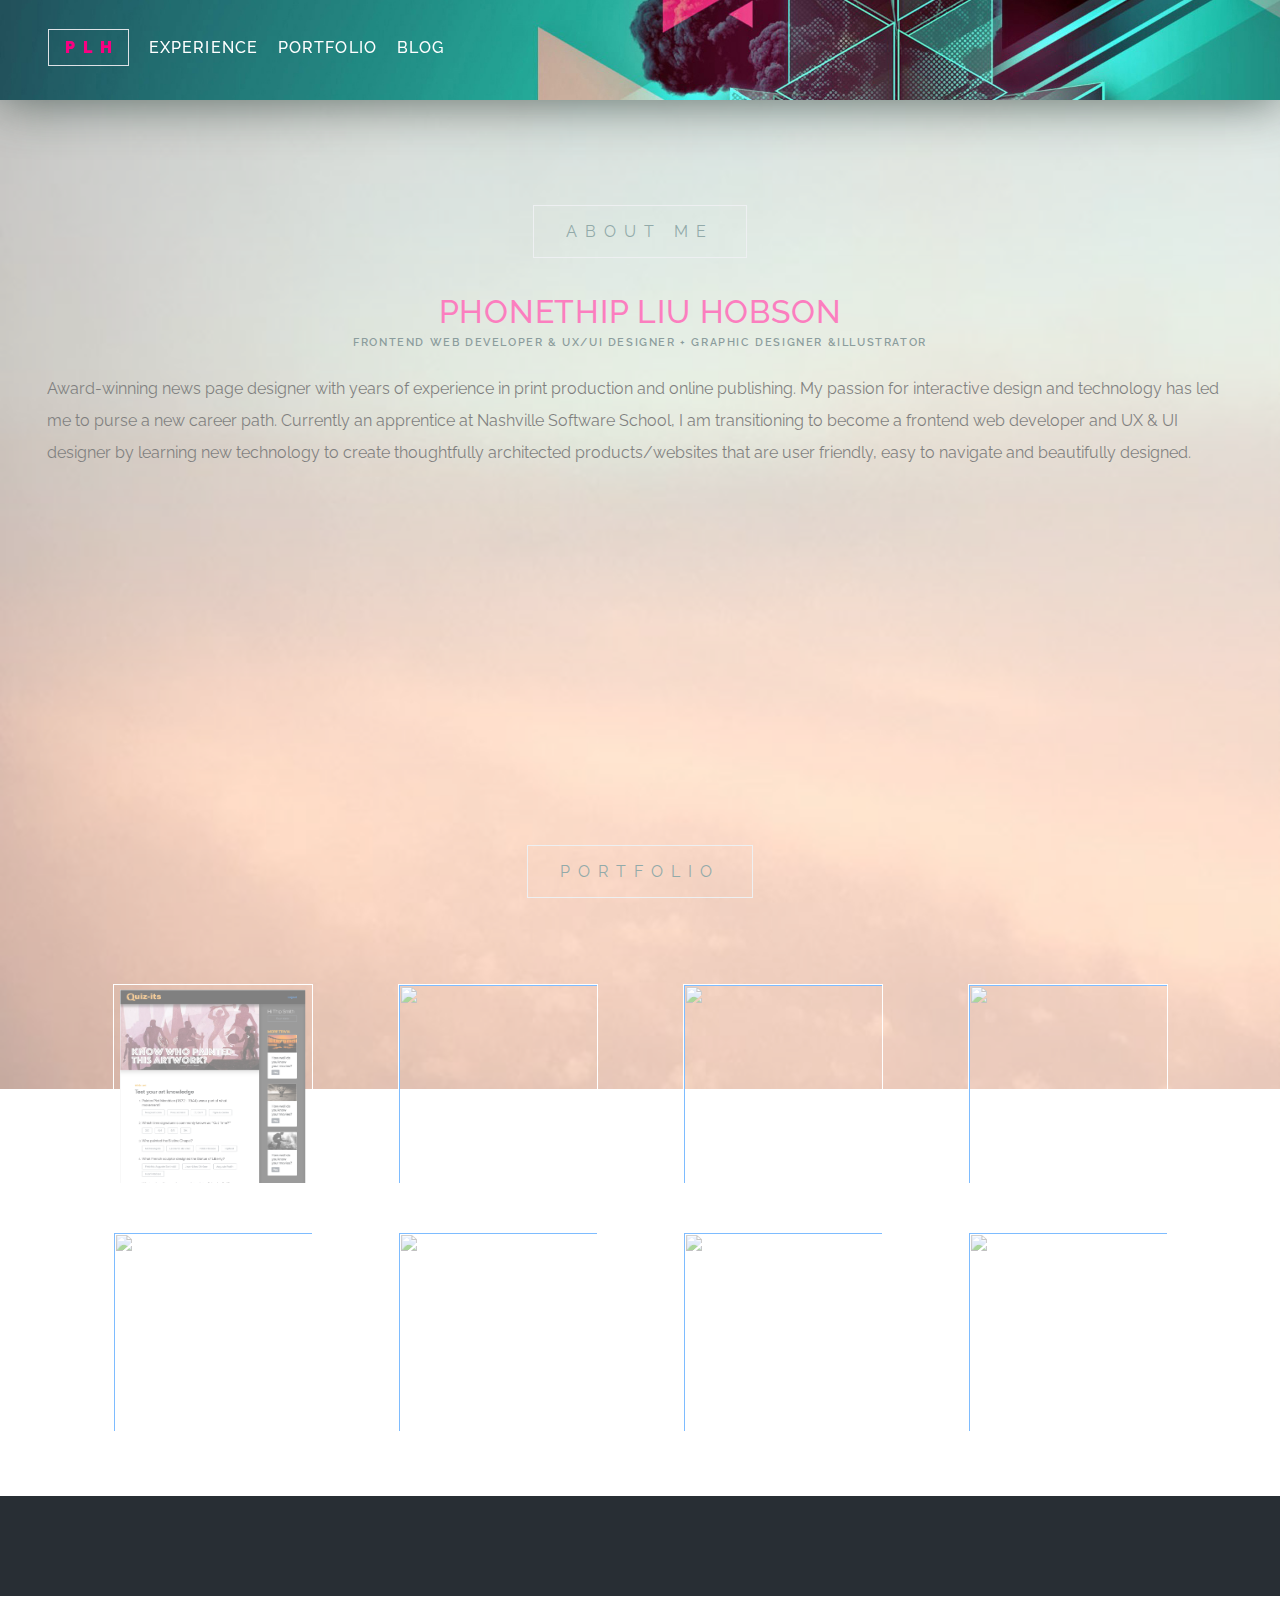
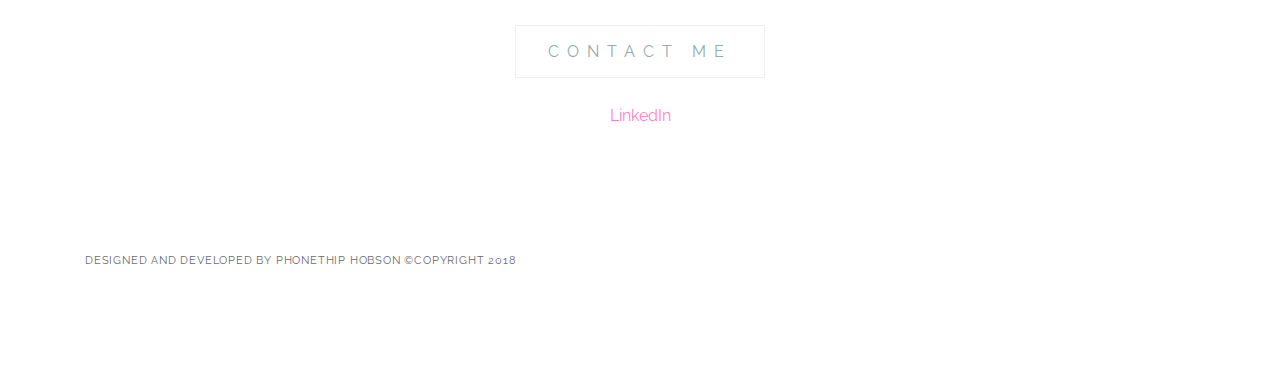
==== index.html @ 1353ea84 "updating site" ====
<!DOCTYPE html>
<html>
<head>
    <meta charset="utf-8" >
    <meta http-equiv="X-UA-Compatible" content="IE=edge">
    <title>Frontend web developer Phonethip Liu Hobson</title>
    <meta name="viewport" content="width=device-width, initial-scale=1">
    
    <link href="https://fonts.googleapis.com/css?family=Raleway:400,600,700" rel="stylesheet">

    <link rel="stylesheet" href="https://maxcdn.bootstrapcdn.com/bootstrap/4.0.0/css/bootstrap.min.css" integrity="sha384-Gn5384xqQ1aoWXA+058RXPxPg6fy4IWvTNh0E263XmFcJlSAwiGgFAW/dAiS6JXm" crossorigin="anonymous">

    <link rel="stylesheet" type="text/css" media="screen" href="./css/main.css"/>
    
</head>
<body>

    <header class="nav-wrapper">
        <nav class="nav-header align-left navbar-expand-sm">
            <a href="#home"> <span class="border" id="nav-header-logo" style="background-color:transparent; color: #f90081;"> PLH</span></a>
  
            <!-- <a href="#aboutMe" class="nav-header-item" >ABOUT ME</a> -->
              
            <a href="#resume" class="nav-header-item">EXPERIENCE</a> 
            <a href="#portfolio" class="nav-header-item">PORTFOLIO</a> 
            <a href="./html/blog.html" class="nav-header-item"> BLOG </a> 
            <!-- <a href="#contact" class="nav-header-item">CONTACT ME</a>  -->

        </nav>
    </header> 

    <div class="main-container-wrapper"> <!-- main section -->
        
        <main> 
            <!-- Parallax scrolling -->
            
              <div class="bgimg-2">
                <div class="caption col-sm">
                  
                  <span class="border" id="aboutMe" style="background-color:transparent;font-size:1rem; color: #275756;">ABOUT ME</span>

                  <h2>PHONETHIP LIU HOBSON </h2>
                  <h1 class="nav-description">Frontend web developer &amp; UX/UI designer + Graphic designer &amp;Illustrator</h1>
                  <p class="introText">Award-winning news page designer with years of experience in print production and online publishing. My passion for interactive design and technology has led me to purse a new career path. Currently an apprentice at Nashville Software School, I am transitioning to become a frontend web developer and  UX  &amp; UI designer by learning new technology to create thoughtfully architected products/websites that are user friendly, easy to navigate and beautifully designed. 
                  </p>
                </div>
              </div>
              
              <!-- <div class="triangle-back"> -->
                  <!-- <div class="row triangle-1"></div> -->
                  <!-- <div class="row triangle-2"></div> -->
                <!-- </div> -->
          
              <!-- <div class="work-experience" style="position:relative; background-color:#282E34;" >
                
                <span class="border"  id="resume" style="background-color:transparent;font-size:1rem; color: #fcfcfc; text-align:center;">EXPERIENCE</span> 
                  
                <article  class="workPlace">
                    <h4>USA Today Network Design Studio / <span class="subhead"> Nashville, TN - 2011-2017</span></h4>

                    <p class="experience"><strong>Team Leader</strong> — Managed a team of designer that worked on the presentation of The Tennessean, The Clarion-Ledger, The Hattiesburg American and The News Leader (Staunton, VA) newspapers. Collaborated with remote newspaper editors on deadlines and design production of the daily newspaper product, managed designer schedules, maintained administrative paperwork, annual reviews, new hire training and design of various projects, news pages and info graphics.</p>

                    <p class="experience"><strong>Design Editor III</strong> — Worked on the presentation of newspapers in Tennessee, Florida, Mississippi and Virginia. Collaborated with various remote newspaper editors on the visual presentation of various daily front page news designs, enterprise projects, info graphics, sports sections, features sections, and annual magazine projects.</p>
                </article>

                <article class="workPlace">
                    <h4>The Tennessean newspaper /
                        <span class="subhead"> Nashville, TN - 2000-2011</span> </h4>

                    <p class="experience"><strong>Designer III</strong> — Designed various sections of the daily paper and special publications for The Tennessean newspaper. In addition to print design, also contributed as a writer, online producer, multimedia editor, and web design for special online projects.</p>

                    <p class="experience"><strong>Art Director</strong> — Manage a visual staff and coordinated the presentation, design, and production of the weekly 100-plus pages youngreader publication All the Rage. Collaborated with the editorial staff, advertising sales team, and the online designer to meet production deadlines.</p>
                </article>

                <article class="workPlace">
                    <h4>Vanderbilt University /
                    <span class="subhead"> Nashville, TN - 1999-2000</span></h4>
    
                    <p class="experience"><strong>Production Manger of The Vanderbilt Register</strong> - Worked in the academic Media Relations department as a production manager for the weekly university tabloid. Managed the production of the paper, photography, photo editing, image toning, page design, copy editing, info graphics, editorial illustration creation for print and online, press checks with the off-site printer, and design of various promotional material for the university.</p>
                </article>
         </div>
               -->
              <div class="bgimg-3">
                <div class="caption">
                  <span class="border" id ="portfolio" style="background-color:transparent; font-size:1rem; color: #275756;">PORTFOLIO</span>
                
                  
              <div class="container project-grid">
                <div class="row">
                  <div class="col col-6 col-sm-3">
                    <a href="https://docs.google.com/presentation/d/e/2PACX-1vRCoIwVYpTfPRvpdJoJQl7gC3kooX2Sd9T4t4VcOEIufHDiB8qZhJwP-bjc6gIGT9Uupqc2TMdGRlUy/pub?start=true&loop=false&delayms=3000" target="_blank" class="project-link"><img src="./images/Quiz-its-desktop.png" class="project" ></a>
                  </div>

                  <div class="col col-6 col-sm-3">
                    <a href="" target="_blank"><img src="" class="project"></a>
                  </div>

                  <div class="col col-6 col-sm-3">
                    <a href="" target="_blank"><img src="" class="project"></a>
                  </div>
                  <div class="col col-6 col-sm-3">
                    <a href="" target="_blank"><img src="" class="project"></a>
                  </div>


                <div class="w-100 d-none d-md-block"></div>

                   <div class="col col-6 col-sm-3">
                    <a href="" target="_blank"><img src="" class="project"></a>
                  </div>

                  <div class="col col-6 col-sm-3">
                    <a href="" target="_blank"><img src="" class="project"></a>
                  </div>
                  <div class="col col-6 col-sm-3">
                    <a href="" target="_blank"><img src="" class="project"></a>
                  </div>


                  <div class="col col-6 col-sm-3">
                    <a href="" target="_blank"><img src="" class="project"></a>
                  </div>
              </div>
            </div>
            </div>

          </div>
    
              <div style="position:relative;">
                <div style="color:#ddd;background-color:#282E34;text-align:center;padding:50px 80px;text-align: justify;">
                  <!-- <p><a href="https://docs.google.com/presentation/d/e/2PACX-1vRCoIwVYpTfPRvpdJoJQl7gC3kooX2Sd9T4t4VcOEIufHDiB8qZhJwP-bjc6gIGT9Uupqc2TMdGRlUy/pub?start=true&loop=false&delayms=3000" target="_blank" class="project-link">View the complete design brief of Quiz-its webiste</a></p> -->
                </div>
              </div>
              
              <div class="bgimg-1">
                <div class="caption">
                  <span class="border" style="background-color:transparent; font-size:1rem; color: #275756;">CONTACT ME</span>
                  
                  <p class="contact" style="text-align: center;"><a href="https://www.linkedin.com/public-profile/settings?trk=d_flagship3_profile_self_view_public_profile" target="_blank">LinkedIn</a> </p>
                </div>
              </div>
        
        
        </main> 

    </div> <!-- close main section -->

    <footer>
      <div class="container footer-wrapper">
        <div class="row footer-row">
          <div class="col footer-col-1">
          Designed and Developed by Phonethip Hobson &copy;Copyright 2018
          </div>
        </div>
      </div>
      </footer>


    <script src="https://code.jquery.com/jquery-3.2.1.slim.min.js" integrity="sha384-KJ3o2DKtIkvYIK3UENzmM7KCkRr/rE9/Qpg6aAZGJwFDMVNA/GpGFF93hXpG5KkN" crossorigin="anonymous"></script>
    <script src="https://cdnjs.cloudflare.com/ajax/libs/popper.js/1.12.9/umd/popper.min.js" integrity="sha384-ApNbgh9B+Y1QKtv3Rn7W3mgPxhU9K/ScQsAP7hUibX39j7fakFPskvXusvfa0b4Q" crossorigin="anonymous"></script>
    <script src="https://maxcdn.bootstrapcdn.com/bootstrap/4.0.0/js/bootstrap.min.js" integrity="sha384-JZR6Spejh4U02d8jOt6vLEHfe/JQGiRRSQQxSfFWpi1MquVdAyjUar5+76PVCmYl" crossorigin="anonymous"></script>

    <script src="./js/main.js"></script>

</body>
</html>
---- css/main.css ----
/* font-family: 'Raleway', sans-serif;
font-family: 'Montserrat', sans-serif;
font-family: 'Playfair Display', serif; */

body, html {
    height: 100%;
    margin: 0;
    font-family: 'Raleway', sans-serif;
    line-height: 2rem;
    font-size: 1rem;
    color: rgb(107, 107, 107);
}

.main-container-wrapper {
    padding-top: 6rem;
}

/* Navigation bar style */
.nav-wrapper {
    background-image: url("../images/TRIANGLE_BACKGROUND.jpg");
    /* background-color: rgba(255, 255, 255, 1.0); */
    min-height: 100px;
    width: 100%;
    height: 100px;
    overflow: hidden;
    /* align-items: left; */
    padding-top: 2rem;
    padding-bottom: 1.6rem;
    position: fixed; 
    z-index: 100;
    /* margin-left: 6rem;
    margin-right: 6rem; */
    top: 0;
    box-shadow: 0px 0px 50px  rgba(53, 71, 65, 0.797);
    background-size: cover;
}
 
.nav-header {
    color: rgb(105, 138, 127);
    text-align: left;
    letter-spacing: .05rem;
    font-size: .8rem;
    padding: 0rem 3rem;
}
  
.nav-header-item {
    text-decoration: none;
    font-family: 'Raleway', sans-serif;
    color: white;
    font-size: 1rem;
    letter-spacing:.07rem;
    padding-right:1rem; 
    font-weight: 500;
}

.nav-header a:hover {
    color: #f90081;
    text-decoration: none;
}
.nav-header a:checked {
    color: #960c53;
    text-decoration: none;
    font-size: 1rem;
    letter-spacing:.07rem; 
    font-weight: 500;
}

a span#nav-header-logo {
    font-family: 'Raleway', sans-serif;
    font-weight: 900;
    padding: .5rem .5rem .5rem 1rem;
    font-size: 1rem;
    letter-spacing: .5rem;
    text-align: center;
    margin-bottom: 1rem;
    border-left: 25px solid transparent;
	border-right: 25px solid transparent;
    border-top: 25px solid white;
    margin-right: 1rem;
}

span#nav-header-logo a {
    color: #f90081;
}
span#nav-header-logo a:hover {
    color: white;
}


/* Text styling */
h1.nav-description {
    font-family: 'Raleway', sans-serif;
    font-size: .7rem;
    line-height: 8.rem;
    color: rgb(23, 61, 61);
    letter-spacing:.1rem;
    /* text-shadow: 0px 0px 10px  rgba(46, 63, 58, 0.9); */
    text-transform: uppercase;
    font-weight: 600;
    
}

h2 {
    font-family: 'Raleway', sans-serif;
    text-transform: uppercase;
    font-size: 2rem;
    color: #f90081;
    letter-spacing:.05rem;
    padding-top: 3rem;
    line-height: 2rem;
    margin-bottom: .5rem;

}

h4 {
    /* font-family: 'Raleway', sans-serif; */
    letter-spacing: 5px;
    text-transform: uppercase;
    font: 20px "Lato", sans-serif;
    color: #f90081;
    text-align: left;
    font-size: .9rem;
}

.subhead {
    font-weight: 400;
    color: rgb(120, 120, 121);
    letter-spacing: .03rem;
}

.introText {
    font-size: 1rem;
    font-family: 'Raleway', sans-serif;
    line-height: 2rem;
    padding: 1rem 2rem;
    text-align: left;
    color: #000000;
}

.mainText {
    font-size: 1rem;
    font-family: 'Raleway', sans-serif;
    line-height: 2rem;
    padding: 2rem 4rem;
    text-align: center;
    color: white;
}

/* Parallax styling */

.bgimg-1, .bgimg-2, .bgimg-3 {
    position: relative;
    opacity: 0.5;
    background-attachment: fixed;
    background-position: center;
    background-repeat: no-repeat;
    background-size: cover;
    z-index: 2;
}

.bgimg-1 {
background-image: url("../images/TRIANGLE_BACKGROUND.jpg");
width: 100%;
min-height: 200px;
background-size: cover;
}

.bgimg-2 {
background-image: url("../images/clouds.jpg");
min-height: 600px;
width: 100%;
}

.bgimg-3 {
background-image: url("../images/clouds.jpg");
min-height: 800px;
width: 100%;
}

.caption {
position: absolute;
left: 0;
top: 20%;
width: 100%;
text-align: center;
color: #000;
}

span.border {
    font-family: 'Raleway', sans-serif;
    padding: 1rem 2rem;
    color: #ffffff;
    font-size: .6rem;
    letter-spacing: .5rem;
    text-align: center;
    margin-bottom: 1rem;
    margin-top: 1rem;
}

span.border#resume {
    align-items: center;
}

/* experience div styling */

article.workPlace  {
    padding: 0rem 10rem;
    margin-top: 3rem;
    margin-bottom: 1rem;
}

div.work-experience{
    padding-top: 6rem;
    padding-bottom: 6rem;
    text-align: center;
}

p.experience{
    font-size: .8rem;
    font-family: 'Raleway', sans-serif;
    line-height: 1.8rem;
    letter-spacing: .05rem;
    text-align: left;
    color: #ffffff;
}

/* Triangle shape */


.triangle-1 {
	width: 0;
	height: 0;
	border-left: 0px solid transparent;
	border-right: 300px solid transparent;
    border-top: 150px solid rgba(42, 118, 119, 0.25);
    background-color: transparent;
    z-index: 1;
}

.triangle-2 {
	/* width: 100%; */
	/* height: 50; */ 
	border-left: 0px solid transparent;
	border-right: 1020px solid transparent;
    border-bottom: 800px solid rgba(248, 190, 190, 0.25);
    background-color: transparent;
    z-index: 1;
}

/* Projects grid area */
.container {
    display: flex;
    margin-left: auto;
    margin-right: auto;
    margin-top: 4rem;

}

.project {
    /* display:flex; */
    width: 200px; 
    height: 200px; 
    /* object-fit: cover; */
    align-items: flex-start;
    margin-bottom: 2rem;
    margin-top: 1rem;
    border: 1px solid rgb(255, 255, 255);
   
}

.row {
    padding-top: 1rem;
    padding-bottom: 6rem;
}



/* Contact area styling */

p.contact {   
    margin-top: 2rem;
}

p.contact a{   
    color: #f90081;
}

/* Footer area */
.footer-wrapper{
    margin-top: 2rem;
    margin-bottom: 2rem;
}
.footer-col-1{
    font-size: .7rem;
    text-transform: uppercase;
    letter-spacing: .05rem;
    text-align: center; 
}


/* BLOG area */

main.blog{
    margin-top: 6rem;
    margin-bottom: 6rem;
    padding: 0rem 10rem;
}

/* PORTFOLIO AREA  */
a.project-link {
    color: #f90081;

}

/* Turn off parallax scrolling for tablets and phones */
@media only screen and (max-device-width: 1024px) {
    .bgimg-1, .bgimg-2, .bgimg-3 {
        background-attachment: scroll;
    }
}
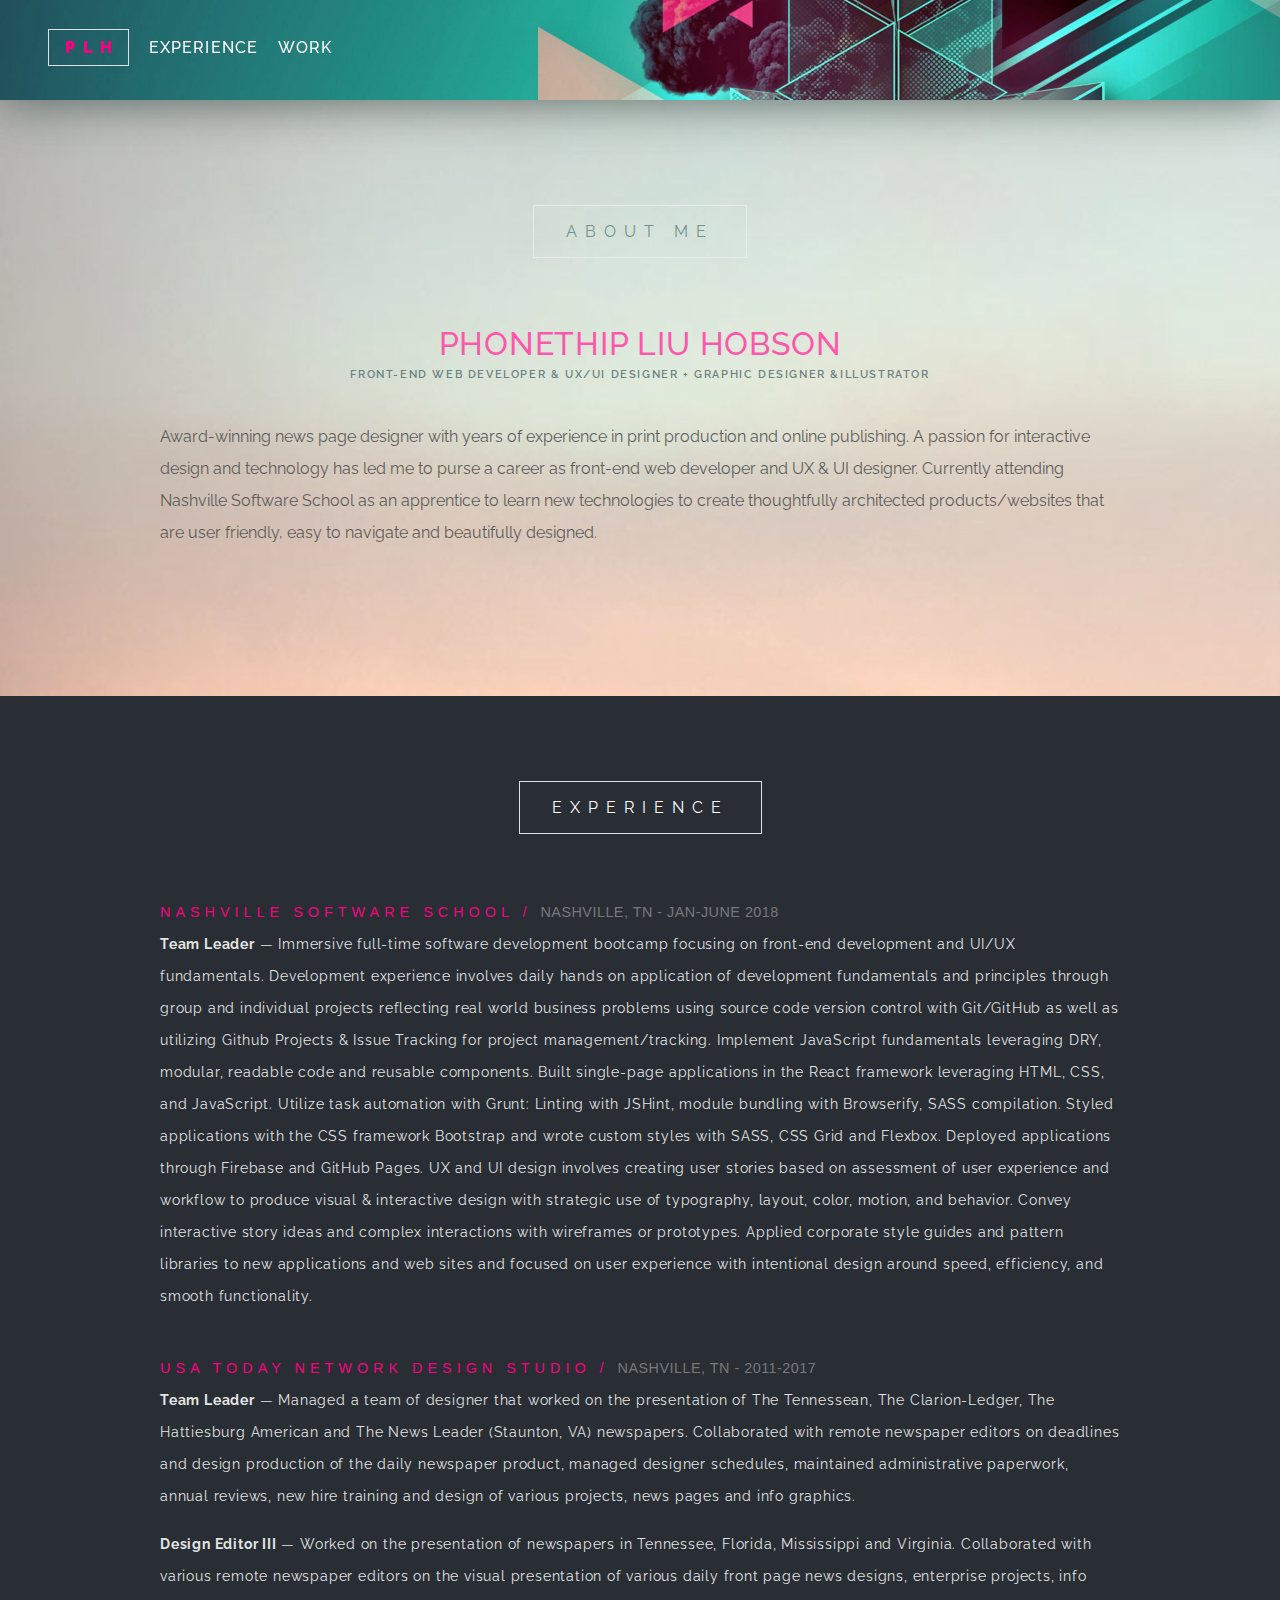
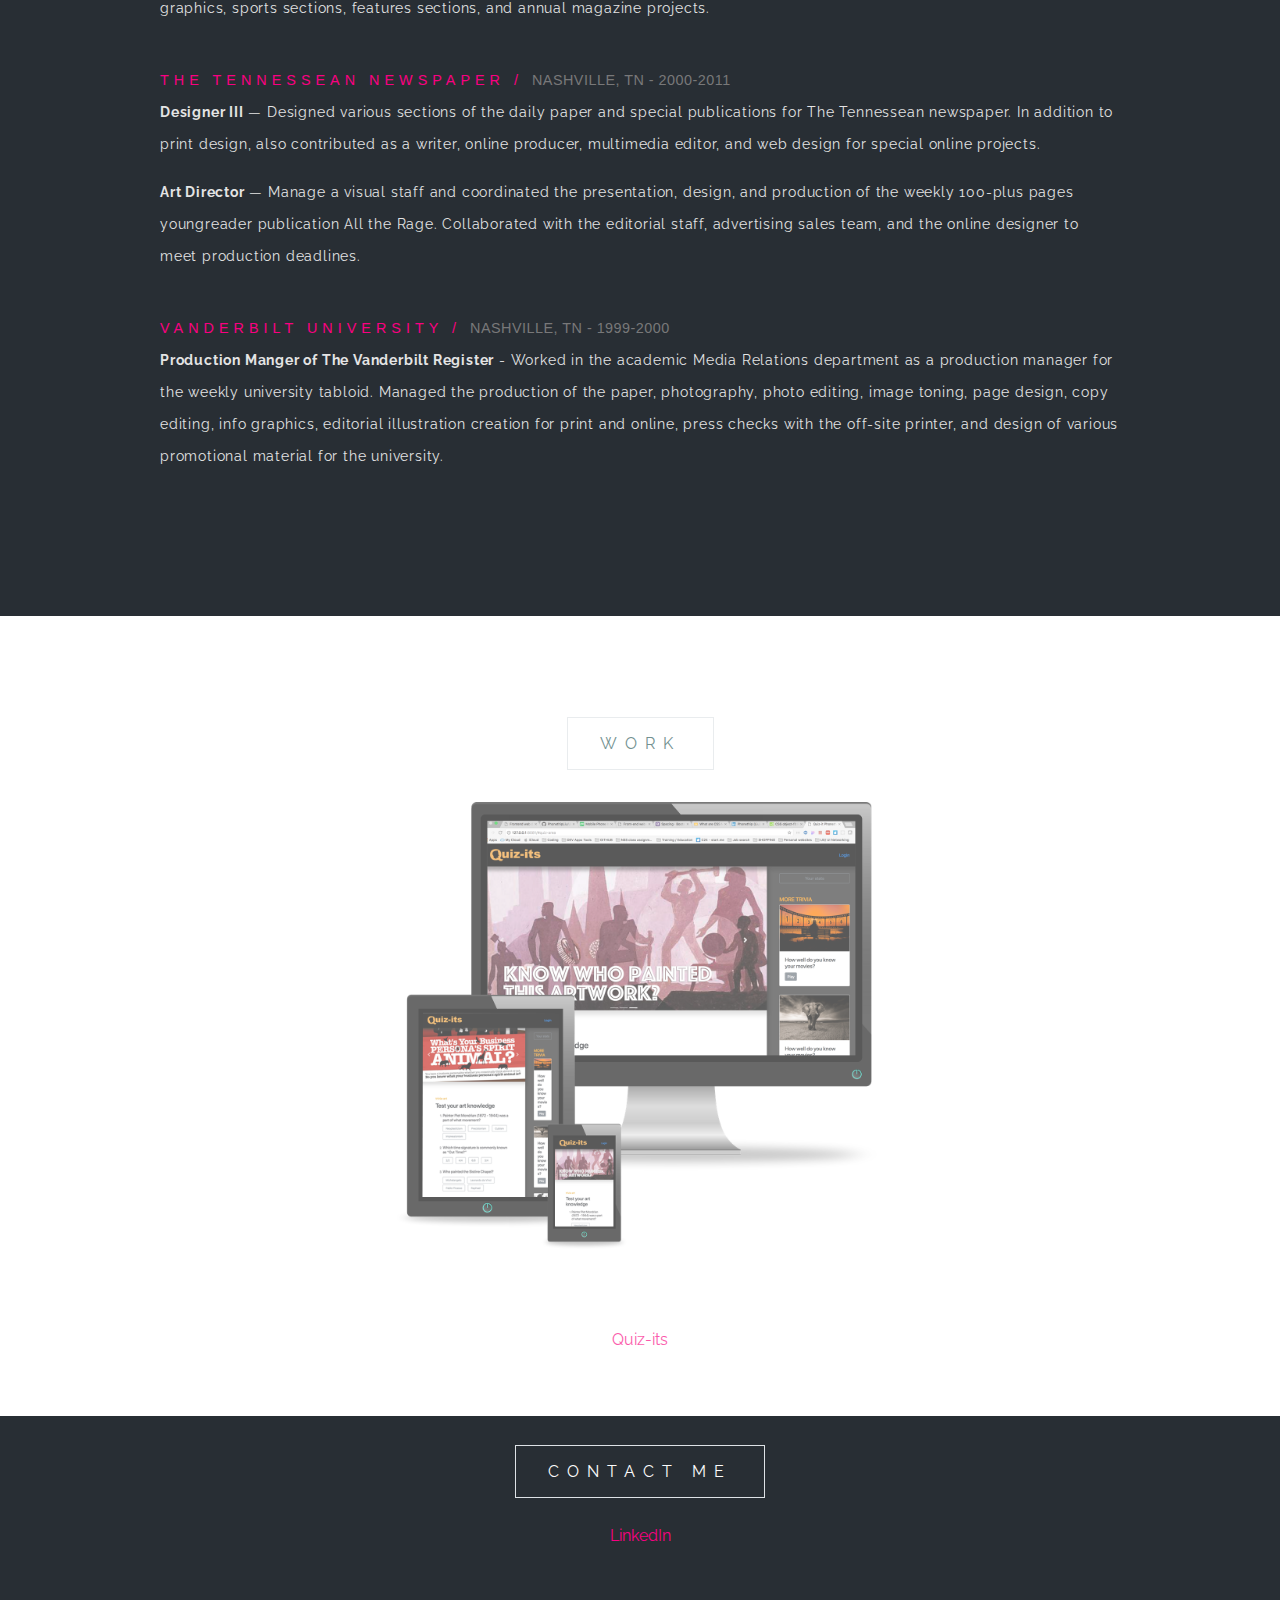
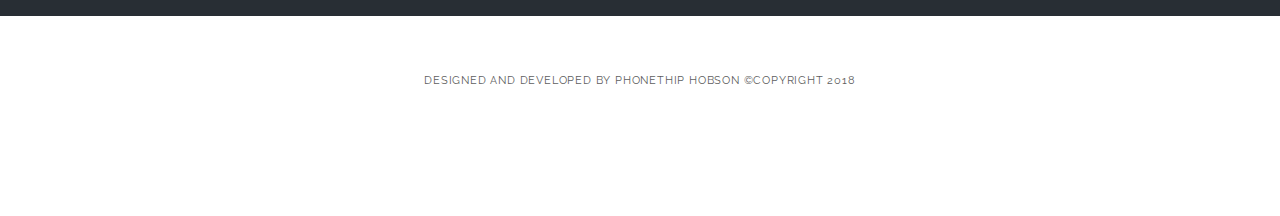
==== commit bc90477c: "added new Quizits image" ====
--- a/index.html
+++ b/index.html
@@ -3,7 +3,7 @@
 <head>
     <meta charset="utf-8" >
     <meta http-equiv="X-UA-Compatible" content="IE=edge">
-    <title>Frontend web developer Phonethip Liu Hobson</title>
+    <title>Front-end web developer Phonethip Liu Hobson</title>
     <meta name="viewport" content="width=device-width, initial-scale=1">
     
     <link href="https://fonts.googleapis.com/css?family=Raleway:400,600,700" rel="stylesheet">
@@ -16,14 +16,14 @@
 <body>
 
     <header class="nav-wrapper">
-        <nav class="nav-header align-left navbar-expand-sm">
+        <nav class="nav-header align-left">
             <a href="#home"> <span class="border" id="nav-header-logo" style="background-color:transparent; color: #f90081;"> PLH</span></a>
   
             <!-- <a href="#aboutMe" class="nav-header-item" >ABOUT ME</a> -->
               
             <a href="#resume" class="nav-header-item">EXPERIENCE</a> 
-            <a href="#portfolio" class="nav-header-item">PORTFOLIO</a> 
-            <a href="./html/blog.html" class="nav-header-item"> BLOG </a> 
+            <a href="#work" class="nav-header-item">WORK</a> 
+            <!-- <a href="./html/blog.html" class="nav-header-item"> BLOG </a>  -->
             <!-- <a href="#contact" class="nav-header-item">CONTACT ME</a>  -->
 
         </nav>
@@ -32,112 +32,116 @@
     <div class="main-container-wrapper"> <!-- main section -->
         
         <main> 
-            <!-- Parallax scrolling -->
+          <!-- Parallax scrolling -->
+          <div class="bgimg-2">
+            <div class="caption">
+              
+              <span class="border" id="aboutMe" style="background-color:transparent;font-size:1rem; color: #275756;">ABOUT ME</span>
+
+              <section>
+                <h2>PHONETHIP LIU HOBSON </h2>
+                <h1 class="nav-description">Front-end web developer &amp; UX/UI designer + Graphic designer &amp;Illustrator</h1>
+                
+                <p class="introText"> Award-winning news page designer with years of experience in print production and online publishing. A passion for interactive design and technology has led me to purse a career  as front-end web developer and  UX  &amp; UI designer. Currently attending Nashville Software School as an apprentice to learn new technologies to create thoughtfully architected products/websites that are user friendly, easy to navigate and beautifully designed. 
+                </p>
+              </section>
+            </div>
+          </div>
             
-              <div class="bgimg-2">
-                <div class="caption col-sm">
-                  
-                  <span class="border" id="aboutMe" style="background-color:transparent;font-size:1rem; color: #275756;">ABOUT ME</span>
+            
+            <!-- <div class="triangle-1">  
+            </div>
+            <div class="triangle-2"></div> -->
 
-                  <h2>PHONETHIP LIU HOBSON </h2>
-                  <h1 class="nav-description">Frontend web developer &amp; UX/UI designer + Graphic designer &amp;Illustrator</h1>
-                  <p class="introText">Award-winning news page designer with years of experience in print production and online publishing. My passion for interactive design and technology has led me to purse a new career path. Currently an apprentice at Nashville Software School, I am transitioning to become a frontend web developer and  UX  &amp; UI designer by learning new technology to create thoughtfully architected products/websites that are user friendly, easy to navigate and beautifully designed. 
+            <div class="work-experience" style="position:relative; background-color:#282E34;" >
+                
+              <span class="border"  id="resume" style="background-color:transparent; font-size:1rem; color: #fcfcfc; text-align:center;">EXPERIENCE</span> 
+
+              <section>
+
+                <article class="workPlace">
+                  <h4>Nashville Software School / <span class="subhead"> Nashville, TN - Jan-June 2018</span></h4>
+
+                  <p class="experience"><strong>Team Leader</strong> — Immersive full-time software development bootcamp focusing on front-end development and UI/UX fundamentals. Development experience involves daily hands on application of development fundamentals and principles through group and individual projects reflecting real world business problems using source code version control with Git/GitHub as well as utilizing Github Projects & Issue Tracking for project management/tracking. Implement JavaScript fundamentals leveraging DRY, modular, readable code and reusable components. Built single-page applications in the React framework leveraging HTML, CSS, and JavaScript. Utilize task automation with Grunt: Linting with JSHint, module bundling with Browserify, SASS compilation. Styled applications with the CSS framework Bootstrap and wrote custom styles with SASS, CSS Grid and Flexbox. Deployed applications through Firebase and GitHub Pages. UX and UI design involves creating user stories based on assessment of user experience and workflow to produce visual & interactive design with strategic use of typography, layout, color, motion, and behavior. Convey interactive story ideas and complex interactions with wireframes or prototypes. Applied corporate style guides and pattern libraries to new applications and web sites and focused on user experience with intentional design around speed, efficiency, and smooth functionality.
                   </p>
-                </div>
-              </div>
-              
-              <!-- <div class="triangle-back"> -->
-                  <!-- <div class="row triangle-1"></div> -->
-                  <!-- <div class="row triangle-2"></div> -->
-                <!-- </div> -->
-          
-              <!-- <div class="work-experience" style="position:relative; background-color:#282E34;" >
-                
-                <span class="border"  id="resume" style="background-color:transparent;font-size:1rem; color: #fcfcfc; text-align:center;">EXPERIENCE</span> 
-                  
+
+                </article>
+
                 <article  class="workPlace">
-                    <h4>USA Today Network Design Studio / <span class="subhead"> Nashville, TN - 2011-2017</span></h4>
+                  <h4>USA Today Network Design Studio / <span class="subhead"> Nashville, TN - 2011-2017</span></h4>
 
-                    <p class="experience"><strong>Team Leader</strong> — Managed a team of designer that worked on the presentation of The Tennessean, The Clarion-Ledger, The Hattiesburg American and The News Leader (Staunton, VA) newspapers. Collaborated with remote newspaper editors on deadlines and design production of the daily newspaper product, managed designer schedules, maintained administrative paperwork, annual reviews, new hire training and design of various projects, news pages and info graphics.</p>
+                  <p class="experience"><strong>Team Leader</strong> — Managed a team of designer that worked on the presentation of The Tennessean, The Clarion-Ledger, The Hattiesburg American and The News Leader (Staunton, VA) newspapers. Collaborated with remote newspaper editors on deadlines and design production of the daily newspaper product, managed designer schedules, maintained administrative paperwork, annual reviews, new hire training and design of various projects, news pages and info graphics.</p>
 
-                    <p class="experience"><strong>Design Editor III</strong> — Worked on the presentation of newspapers in Tennessee, Florida, Mississippi and Virginia. Collaborated with various remote newspaper editors on the visual presentation of various daily front page news designs, enterprise projects, info graphics, sports sections, features sections, and annual magazine projects.</p>
+                  <p class="experience"><strong>Design Editor III</strong> — Worked on the presentation of newspapers in Tennessee, Florida, Mississippi and Virginia. Collaborated with various remote newspaper editors on the visual presentation of various daily front page news designs, enterprise projects, info graphics, sports sections, features sections, and annual magazine projects.</p>
                 </article>
 
                 <article class="workPlace">
-                    <h4>The Tennessean newspaper /
-                        <span class="subhead"> Nashville, TN - 2000-2011</span> </h4>
+                  <h4>The Tennessean newspaper /
+                      <span class="subhead"> Nashville, TN - 2000-2011</span> </h4>
 
-                    <p class="experience"><strong>Designer III</strong> — Designed various sections of the daily paper and special publications for The Tennessean newspaper. In addition to print design, also contributed as a writer, online producer, multimedia editor, and web design for special online projects.</p>
+                  <p class="experience"><strong>Designer III</strong> — Designed various sections of the daily paper and special publications for The Tennessean newspaper. In addition to print design, also contributed as a writer, online producer, multimedia editor, and web design for special online projects.</p>
 
-                    <p class="experience"><strong>Art Director</strong> — Manage a visual staff and coordinated the presentation, design, and production of the weekly 100-plus pages youngreader publication All the Rage. Collaborated with the editorial staff, advertising sales team, and the online designer to meet production deadlines.</p>
+                  <p class="experience"><strong>Art Director</strong> — Manage a visual staff and coordinated the presentation, design, and production of the weekly 100-plus pages youngreader publication All the Rage. Collaborated with the editorial staff, advertising sales team, and the online designer to meet production deadlines.</p>
                 </article>
 
                 <article class="workPlace">
-                    <h4>Vanderbilt University /
-                    <span class="subhead"> Nashville, TN - 1999-2000</span></h4>
-    
-                    <p class="experience"><strong>Production Manger of The Vanderbilt Register</strong> - Worked in the academic Media Relations department as a production manager for the weekly university tabloid. Managed the production of the paper, photography, photo editing, image toning, page design, copy editing, info graphics, editorial illustration creation for print and online, press checks with the off-site printer, and design of various promotional material for the university.</p>
+                  <h4>Vanderbilt University /
+                  <span class="subhead"> Nashville, TN - 1999-2000</span></h4>
+  
+                  <p class="experience"><strong>Production Manger of The Vanderbilt Register</strong> - Worked in the academic Media Relations department as a production manager for the weekly university tabloid. Managed the production of the paper, photography, photo editing, image toning, page design, copy editing, info graphics, editorial illustration creation for print and online, press checks with the off-site printer, and design of various promotional material for the university.</p>
                 </article>
+
+            </section>
          </div>
-               -->
-              <div class="bgimg-3">
-                <div class="caption">
-                  <span class="border" id ="portfolio" style="background-color:transparent; font-size:1rem; color: #275756;">PORTFOLIO</span>
-                
+              
+            <div class="bgimg-3">
+              <div class="caption work">
+
+                <section>
+                  <span class="border" id ="work" style="background-color:transparent; font-size:1rem; color: #275756;">WORK</span>
                   
-              <div class="container project-grid">
-                <div class="row">
-                  <div class="col col-6 col-sm-3">
-                    <a href="https://docs.google.com/presentation/d/e/2PACX-1vRCoIwVYpTfPRvpdJoJQl7gC3kooX2Sd9T4t4VcOEIufHDiB8qZhJwP-bjc6gIGT9Uupqc2TMdGRlUy/pub?start=true&loop=false&delayms=3000" target="_blank" class="project-link"><img src="./images/Quiz-its-desktop.png" class="project" ></a>
+                  <div class="projects Quizit">
+                      <a href="http://127.0.0.1:8084/#quiz-area" target="_blank"><img src="./images/Quizit-devices.png" style="width: 500px; height: 500px; object-fit: contain;" id="Quizit" class ="work-project-Quizit"></a>
+                      <!-- <img src="./images/Quiz-its-mobile.png" style="width: 400px; object-fit:contain; margin-top:2rem;"> -->
+
+                      <p class="contact" style="text-align: center;"><a href="https://docs.google.com/presentation/d/e/2PACX-1vRCoIwVYpTfPRvpdJoJQl7gC3kooX2Sd9T4t4VcOEIufHDiB8qZhJwP-bjc6gIGT9Uupqc2TMdGRlUy/pub?start=true&loop=false&delayms=3000" target="_blank">Quiz-its </a></p>
                   </div>
+                </section>
 
-                  <div class="col col-6 col-sm-3">
-                    <a href="" target="_blank"><img src="" class="project"></a>
-                  </div>
-
-                  <div class="col col-6 col-sm-3">
-                    <a href="" target="_blank"><img src="" class="project"></a>
-                  </div>
-                  <div class="col col-6 col-sm-3">
-                    <a href="" target="_blank"><img src="" class="project"></a>
-                  </div>
+              </div>
+           </div>
+              
+              <div style="position:relative; color:#ddd;background-color:#282E34;text-align:center;padding-top: 2rem; text-align: justify; height: 200px;">
+                <div style="margin-top: 3rem;">
+                  <!-- <p><a href="https://docs.google.com/presentation/d/e/2PACX-1vRCoIwVYpTfPRvpdJoJQl7gC3kooX2Sd9T4t4VcOEIufHDiB8qZhJwP-bjc6gIGT9Uupqc2TMdGRlUy/pub?start=true&loop=false&delayms=3000" target="_blank">View the complete design brief of Quiz-its webiste</a></p> -->
+                  <div class="caption">
+                      <span class="border" style="background-color:transparent; font-size:1rem; color: #fcfcfc; ">CONTACT ME</span>
+                      
+                      <p class="contact" style="text-align: center;"><a href="https://www.linkedin.com/public-profile/settings?trk=d_flagship3_profile_self_view_public_profile" target="_blank">LinkedIn</a> </p>
+                    </div>
 
 
-                <div class="w-100 d-none d-md-block"></div>
 
-                   <div class="col col-6 col-sm-3">
-                    <a href="" target="_blank"><img src="" class="project"></a>
-                  </div>
-
-                  <div class="col col-6 col-sm-3">
-                    <a href="" target="_blank"><img src="" class="project"></a>
-                  </div>
-                  <div class="col col-6 col-sm-3">
-                    <a href="" target="_blank"><img src="" class="project"></a>
-                  </div>
-
-
-                  <div class="col col-6 col-sm-3">
-                    <a href="" target="_blank"><img src="" class="project"></a>
-                  </div>
-              </div>
-            </div>
-            </div>
-
-          </div>
-    
-              <div style="position:relative;">
-                <div style="color:#ddd;background-color:#282E34;text-align:center;padding:50px 80px;text-align: justify;">
-                  <!-- <p><a href="https://docs.google.com/presentation/d/e/2PACX-1vRCoIwVYpTfPRvpdJoJQl7gC3kooX2Sd9T4t4VcOEIufHDiB8qZhJwP-bjc6gIGT9Uupqc2TMdGRlUy/pub?start=true&loop=false&delayms=3000" target="_blank" class="project-link">View the complete design brief of Quiz-its webiste</a></p> -->
                 </div>
               </div>
               
               <div class="bgimg-1">
-                <div class="caption">
+                <!-- <div class="caption">
                   <span class="border" style="background-color:transparent; font-size:1rem; color: #275756;">CONTACT ME</span>
                   
                   <p class="contact" style="text-align: center;"><a href="https://www.linkedin.com/public-profile/settings?trk=d_flagship3_profile_self_view_public_profile" target="_blank">LinkedIn</a> </p>
-                </div>
+                </div> -->
+                
+                <footer>
+                    <div class="container footer-wrapper">
+                      <div class="row footer-row">
+                        <div class="col footer-col-1">
+                        Designed and Developed by Phonethip Hobson &copy;Copyright 2018
+                        </div>
+                      </div>
+                    </div>
+                    </footer>
+
               </div>
         
         
@@ -145,15 +149,7 @@
 
     </div> <!-- close main section -->
 
-    <footer>
-      <div class="container footer-wrapper">
-        <div class="row footer-row">
-          <div class="col footer-col-1">
-          Designed and Developed by Phonethip Hobson &copy;Copyright 2018
-          </div>
-        </div>
-      </div>
-      </footer>
+   
 
 
     <script src="https://code.jquery.com/jquery-3.2.1.slim.min.js" integrity="sha384-KJ3o2DKtIkvYIK3UENzmM7KCkRr/rE9/Qpg6aAZGJwFDMVNA/GpGFF93hXpG5KkN" crossorigin="anonymous"></script>
--- a/css/main.css
+++ b/css/main.css
@@ -13,6 +13,10 @@
 
 .main-container-wrapper {
     padding-top: 6rem;
+}
+
+section {
+    padding: 2rem 0rem;
 }
 
 /* Navigation bar style */
@@ -57,6 +61,7 @@
     color: #f90081;
     text-decoration: none;
 }
+
 .nav-header a:checked {
     color: #960c53;
     text-decoration: none;
@@ -97,7 +102,6 @@
     /* text-shadow: 0px 0px 10px  rgba(46, 63, 58, 0.9); */
     text-transform: uppercase;
     font-weight: 600;
-    
 }
 
 h2 {
@@ -109,7 +113,6 @@
     padding-top: 3rem;
     line-height: 2rem;
     margin-bottom: .5rem;
-
 }
 
 h4 {
@@ -132,7 +135,8 @@
     font-size: 1rem;
     font-family: 'Raleway', sans-serif;
     line-height: 2rem;
-    padding: 1rem 2rem;
+    padding: 2rem 2rem;
+    margin: 0rem 8rem;
     text-align: left;
     color: #000000;
 }
@@ -150,12 +154,11 @@
 
 .bgimg-1, .bgimg-2, .bgimg-3 {
     position: relative;
-    opacity: 0.5;
+    opacity: 0.65;
     background-attachment: fixed;
     background-position: center;
     background-repeat: no-repeat;
     background-size: cover;
-    z-index: 2;
 }
 
 .bgimg-1 {
@@ -186,6 +189,16 @@
 color: #000;
 }
 
+.caption.work {
+    position: absolute;
+    left: 0;
+    top: 10%;
+    width: 100%;
+    text-align: center;
+    color: #000;
+}
+
+
 span.border {
     font-family: 'Raleway', sans-serif;
     padding: 1rem 2rem;
@@ -193,12 +206,13 @@
     font-size: .6rem;
     letter-spacing: .5rem;
     text-align: center;
-    margin-bottom: 1rem;
+    margin-bottom: 2rem;
     margin-top: 1rem;
 }
 
 span.border#resume {
     align-items: center;
+    margin-top: 1rem;
 }
 
 /* experience div styling */
@@ -216,64 +230,32 @@
 }
 
 p.experience{
-    font-size: .8rem;
-    font-family: 'Raleway', sans-serif;
-    line-height: 1.8rem;
+    font-size: .9rem;
+    font-family: 'Raleway', sans-serif;
+    line-height: 2rem;
     letter-spacing: .05rem;
     text-align: left;
-    color: #ffffff;
+    color: #e4e4e4;
 }
 
 /* Triangle shape */
-
-
 .triangle-1 {
-	width: 0;
-	height: 0;
+	width: 100%;
+	/* height: 50; */
 	border-left: 0px solid transparent;
-	border-right: 300px solid transparent;
-    border-top: 150px solid rgba(42, 118, 119, 0.25);
-    background-color: transparent;
-    z-index: 1;
+	border-right: 1024px solid transparent;
+    border-top: 600px solid rgb(42, 118, 119);
+    background-color: white;
 }
 
 .triangle-2 {
-	/* width: 100%; */
+	width: 100%;
 	/* height: 50; */ 
 	border-left: 0px solid transparent;
-	border-right: 1020px solid transparent;
-    border-bottom: 800px solid rgba(248, 190, 190, 0.25);
-    background-color: transparent;
-    z-index: 1;
-}
-
-/* Projects grid area */
-.container {
-    display: flex;
-    margin-left: auto;
-    margin-right: auto;
-    margin-top: 4rem;
-
-}
-
-.project {
-    /* display:flex; */
-    width: 200px; 
-    height: 200px; 
-    /* object-fit: cover; */
-    align-items: flex-start;
-    margin-bottom: 2rem;
-    margin-top: 1rem;
-    border: 1px solid rgb(255, 255, 255);
-   
-}
-
-.row {
-    padding-top: 1rem;
-    padding-bottom: 6rem;
-}
-
-
+	border-right: 1024px solid transparent;
+    border-bottom: 600px solid rgb(248, 190, 190);
+    background-color: white;
+}
 
 /* Contact area styling */
 
@@ -287,7 +269,7 @@
 
 /* Footer area */
 .footer-wrapper{
-    margin-top: 2rem;
+    margin-top: 0rem;
     margin-bottom: 2rem;
 }
 .footer-col-1{
@@ -295,6 +277,8 @@
     text-transform: uppercase;
     letter-spacing: .05rem;
     text-align: center; 
+    margin-top: 3rem;
+    color: #000;
 }
 
 
@@ -307,9 +291,14 @@
 }
 
 /* PORTFOLIO AREA  */
+
+
 a.project-link {
     color: #f90081;
-
+}
+
+.work-project-Quizit {
+    margin: 1rem 0rem;
 }
 
 /* Turn off parallax scrolling for tablets and phones */
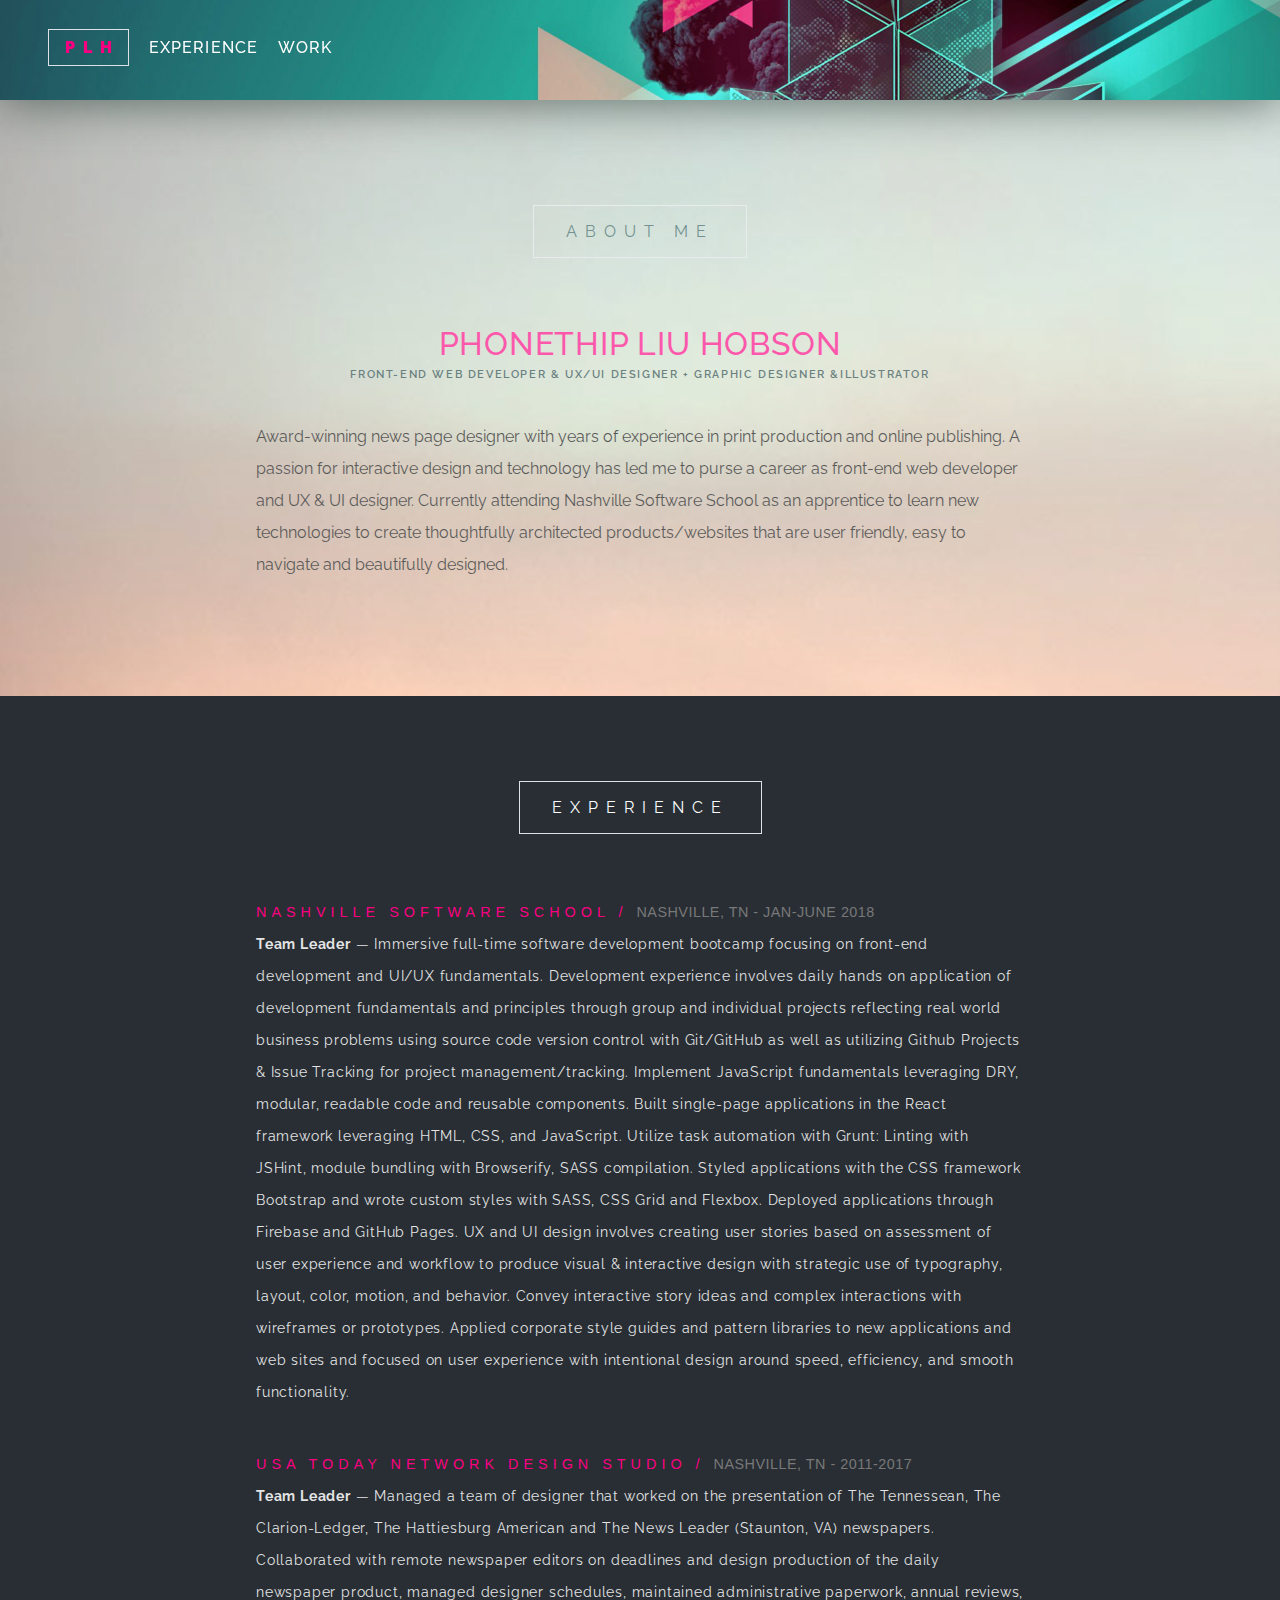
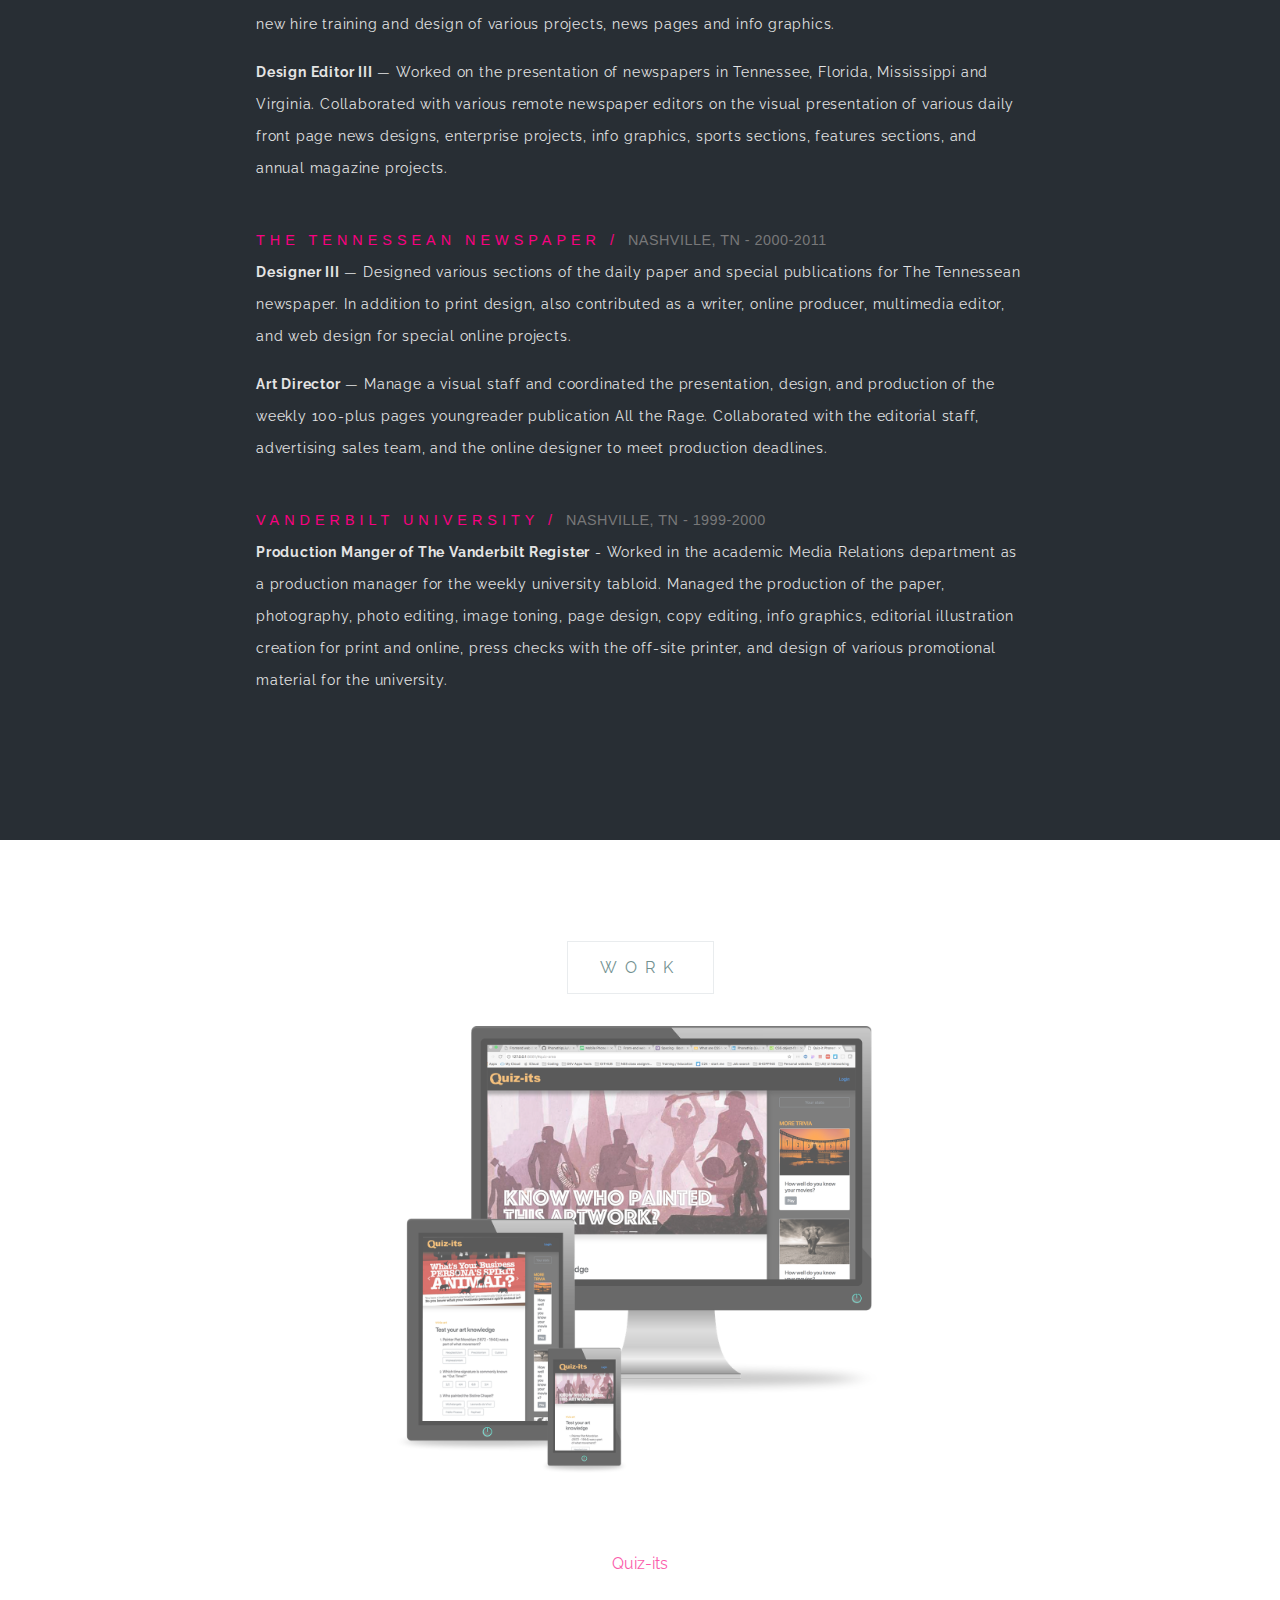
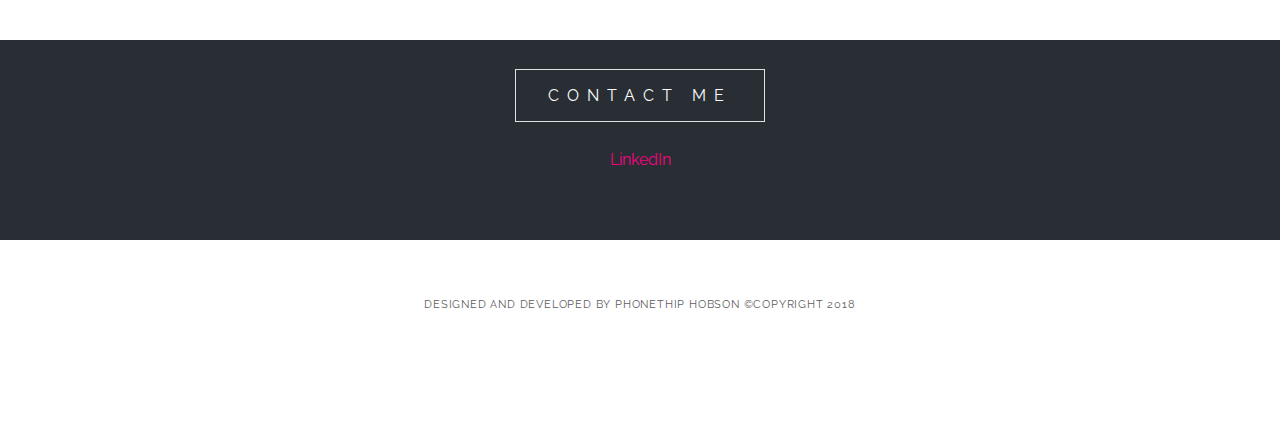
==== commit a751e56d: "added case study for Quizits" ====
--- a/index.html
+++ b/index.html
@@ -101,7 +101,7 @@
                   <span class="border" id ="work" style="background-color:transparent; font-size:1rem; color: #275756;">WORK</span>
                   
                   <div class="projects Quizit">
-                      <a href="http://127.0.0.1:8084/#quiz-area" target="_blank"><img src="./images/Quizit-devices.png" style="width: 500px; height: 500px; object-fit: contain;" id="Quizit" class ="work-project-Quizit"></a>
+                      <a href="./html/Quizit.html" target="#Quizits"><img src="./images/Quizit-devices.png" style="width: 500px; height: 500px; object-fit: contain;" id="Quizit" class ="work-project-Quizit"></a>
                       <!-- <img src="./images/Quiz-its-mobile.png" style="width: 400px; object-fit:contain; margin-top:2rem;"> -->
 
                       <p class="contact" style="text-align: center;"><a href="https://docs.google.com/presentation/d/e/2PACX-1vRCoIwVYpTfPRvpdJoJQl7gC3kooX2Sd9T4t4VcOEIufHDiB8qZhJwP-bjc6gIGT9Uupqc2TMdGRlUy/pub?start=true&loop=false&delayms=3000" target="_blank">Quiz-its </a></p>
@@ -133,14 +133,14 @@
                 </div> -->
                 
                 <footer>
-                    <div class="container footer-wrapper">
-                      <div class="row footer-row">
-                        <div class="col footer-col-1">
-                        Designed and Developed by Phonethip Hobson &copy;Copyright 2018
-                        </div>
+                  <div class="container footer-wrapper">
+                    <div class="row footer-row">
+                      <div class="col footer-col-1">
+                      Designed and Developed by Phonethip Hobson &copy;Copyright 2018
                       </div>
                     </div>
-                    </footer>
+                  </div>
+                </footer>
 
               </div>
         
--- a/css/main.css
+++ b/css/main.css
@@ -16,7 +16,11 @@
 }
 
 section {
-    padding: 2rem 0rem;
+    padding: 2rem 6rem;
+}
+
+article.projects-case-study {
+    padding: 3rem 0rem;
 }
 
 /* Navigation bar style */
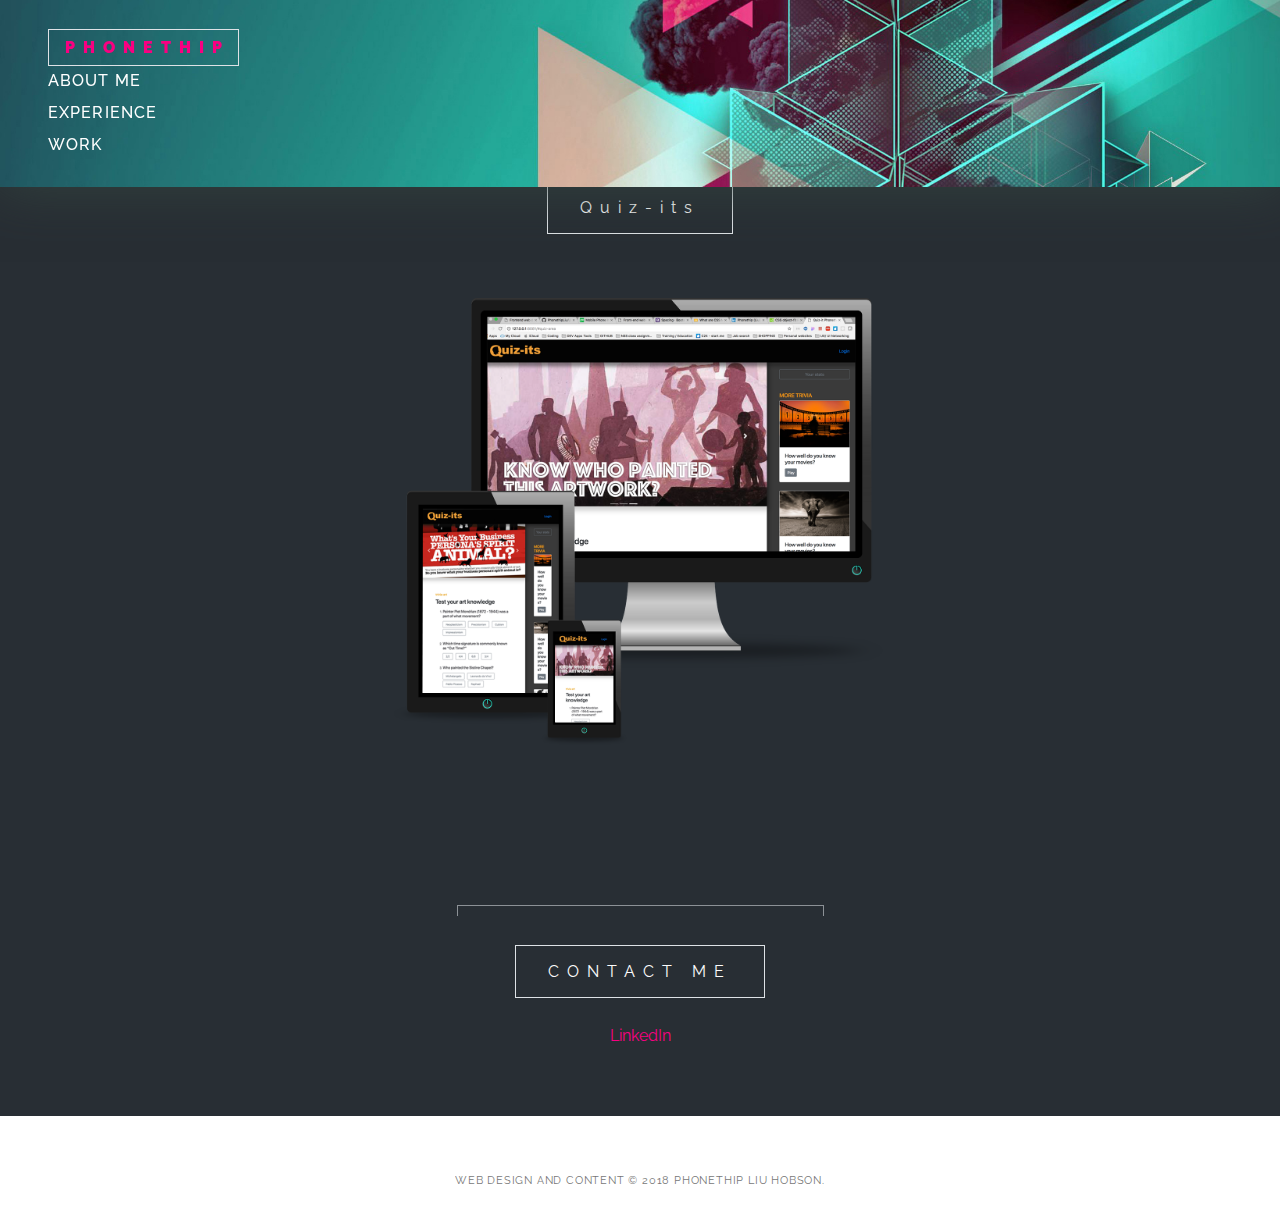
==== commit 4d055a22: "added Quiz-its case study and about me section" ====
--- a/index.html
+++ b/index.html
@@ -16,35 +16,34 @@
 <body>
 
     <header class="nav-wrapper">
-        <nav class="nav-header align-left">
-            <a href="#home"> <span class="border" id="nav-header-logo" style="background-color:transparent; color: #f90081;"> PLH</span></a>
-  
-            <!-- <a href="#aboutMe" class="nav-header-item" >ABOUT ME</a> -->
-              
-            <a href="#resume" class="nav-header-item">EXPERIENCE</a> 
-            <a href="#work" class="nav-header-item">WORK</a> 
-            <!-- <a href="./html/blog.html" class="nav-header-item"> BLOG </a>  -->
-            <!-- <a href="#contact" class="nav-header-item">CONTACT ME</a>  -->
+      <nav class="nav-header align-left">
+        <a href="#home"> <span class="border" id="nav-header-logo" style="background-color:transparent; color: #f90081;"> PHONETHIP</span></a>
 
-        </nav>
+        <a href="./html/aboutMe" class="nav-header-item" >ABOUT ME</a>
+        <a href="#resume" class="nav-header-item">EXPERIENCE</a> 
+        <a href="#work" class="nav-header-item">WORK</a> 
+        <!-- <a href="./html/blog.html" class="nav-header-item"> BLOG </a>  -->
+        <!-- <a href="#contact" class="nav-header-item">CONTACT ME</a>  -->
+
+      </nav>
     </header> 
-
-    <div class="main-container-wrapper"> <!-- main section -->
         
         <main> 
           <!-- Parallax scrolling -->
           <div class="bgimg-2">
             <div class="caption">
               
-              <span class="border" id="aboutMe" style="background-color:transparent;font-size:1rem; color: #275756;">ABOUT ME</span>
+              <!-- <span class="border" id="aboutMe" style="background-color:transparent;font-size:1rem; color: #275756;">ABOUT ME</span> -->
 
               <section>
                 <h2>PHONETHIP LIU HOBSON </h2>
-                <h1 class="nav-description">Front-end web developer &amp; UX/UI designer + Graphic designer &amp;Illustrator</h1>
+                <h1 class="subhead">Front-end web developer &amp; UX/UI designer + Graphic designer &amp; Illustrator</h1>
                 
-                <p class="introText"> Award-winning news page designer with years of experience in print production and online publishing. A passion for interactive design and technology has led me to purse a career  as front-end web developer and  UX  &amp; UI designer. Currently attending Nashville Software School as an apprentice to learn new technologies to create thoughtfully architected products/websites that are user friendly, easy to navigate and beautifully designed. 
-                </p>
+                <!-- <p class="introText"> 
+                  Award-winning print designer with two decades of experience looking at turning the corner to become a frontend UX &amp; UI web developer. Currently an apprentice at Nashville Software School, I am learning new ways to create thoughtfully architected websites that are easy to navigate and beautifully designed. 
+                </p> -->
               </section>
+
             </div>
           </div>
             
@@ -55,58 +54,25 @@
 
             <div class="work-experience" style="position:relative; background-color:#282E34;" >
                 
-              <span class="border"  id="resume" style="background-color:transparent; font-size:1rem; color: #fcfcfc; text-align:center;">EXPERIENCE</span> 
+              <span class="border"  id="resume" style="background-color:transparent; font-size:1rem; color: #fcfcfc; text-align:center;">Quiz-its</span> 
 
               <section>
+                  
+                  
+                  <div class="projects Quizit">
+                      <a href="../html/Quizit.html" ><img src="./images/Quizit-devices.png" style="width: 500px; height: 500px; object-fit: contain;" id="Quizit" class ="work-project-Quizit"></a>
+                      <!-- <img src="./images/Quiz-its-mobile.png" style="width: 400px; object-fit:contain; margin-top:2rem;"> -->
 
-                <article class="workPlace">
-                  <h4>Nashville Software School / <span class="subhead"> Nashville, TN - Jan-June 2018</span></h4>
-
-                  <p class="experience"><strong>Team Leader</strong> — Immersive full-time software development bootcamp focusing on front-end development and UI/UX fundamentals. Development experience involves daily hands on application of development fundamentals and principles through group and individual projects reflecting real world business problems using source code version control with Git/GitHub as well as utilizing Github Projects & Issue Tracking for project management/tracking. Implement JavaScript fundamentals leveraging DRY, modular, readable code and reusable components. Built single-page applications in the React framework leveraging HTML, CSS, and JavaScript. Utilize task automation with Grunt: Linting with JSHint, module bundling with Browserify, SASS compilation. Styled applications with the CSS framework Bootstrap and wrote custom styles with SASS, CSS Grid and Flexbox. Deployed applications through Firebase and GitHub Pages. UX and UI design involves creating user stories based on assessment of user experience and workflow to produce visual & interactive design with strategic use of typography, layout, color, motion, and behavior. Convey interactive story ideas and complex interactions with wireframes or prototypes. Applied corporate style guides and pattern libraries to new applications and web sites and focused on user experience with intentional design around speed, efficiency, and smooth functionality.
-                  </p>
-
-                </article>
-
-                <article  class="workPlace">
-                  <h4>USA Today Network Design Studio / <span class="subhead"> Nashville, TN - 2011-2017</span></h4>
-
-                  <p class="experience"><strong>Team Leader</strong> — Managed a team of designer that worked on the presentation of The Tennessean, The Clarion-Ledger, The Hattiesburg American and The News Leader (Staunton, VA) newspapers. Collaborated with remote newspaper editors on deadlines and design production of the daily newspaper product, managed designer schedules, maintained administrative paperwork, annual reviews, new hire training and design of various projects, news pages and info graphics.</p>
-
-                  <p class="experience"><strong>Design Editor III</strong> — Worked on the presentation of newspapers in Tennessee, Florida, Mississippi and Virginia. Collaborated with various remote newspaper editors on the visual presentation of various daily front page news designs, enterprise projects, info graphics, sports sections, features sections, and annual magazine projects.</p>
-                </article>
-
-                <article class="workPlace">
-                  <h4>The Tennessean newspaper /
-                      <span class="subhead"> Nashville, TN - 2000-2011</span> </h4>
-
-                  <p class="experience"><strong>Designer III</strong> — Designed various sections of the daily paper and special publications for The Tennessean newspaper. In addition to print design, also contributed as a writer, online producer, multimedia editor, and web design for special online projects.</p>
-
-                  <p class="experience"><strong>Art Director</strong> — Manage a visual staff and coordinated the presentation, design, and production of the weekly 100-plus pages youngreader publication All the Rage. Collaborated with the editorial staff, advertising sales team, and the online designer to meet production deadlines.</p>
-                </article>
-
-                <article class="workPlace">
-                  <h4>Vanderbilt University /
-                  <span class="subhead"> Nashville, TN - 1999-2000</span></h4>
-  
-                  <p class="experience"><strong>Production Manger of The Vanderbilt Register</strong> - Worked in the academic Media Relations department as a production manager for the weekly university tabloid. Managed the production of the paper, photography, photo editing, image toning, page design, copy editing, info graphics, editorial illustration creation for print and online, press checks with the off-site printer, and design of various promotional material for the university.</p>
-                </article>
-
-            </section>
+                      <!-- <p class="contact" style="text-align: center;"><a href="https://docs.google.com/presentation/d/e/2PACX-1vRCoIwVYpTfPRvpdJoJQl7gC3kooX2Sd9T4t4VcOEIufHDiB8qZhJwP-bjc6gIGT9Uupqc2TMdGRlUy/pub?start=true&loop=false&delayms=3000" target="_blank">Quiz-its </a></p> -->
+                  </div>
+                </section>
+              
          </div>
               
             <div class="bgimg-3">
               <div class="caption work">
-
-                <section>
-                  <span class="border" id ="work" style="background-color:transparent; font-size:1rem; color: #275756;">WORK</span>
-                  
-                  <div class="projects Quizit">
-                      <a href="./html/Quizit.html" target="#Quizits"><img src="./images/Quizit-devices.png" style="width: 500px; height: 500px; object-fit: contain;" id="Quizit" class ="work-project-Quizit"></a>
-                      <!-- <img src="./images/Quiz-its-mobile.png" style="width: 400px; object-fit:contain; margin-top:2rem;"> -->
-
-                      <p class="contact" style="text-align: center;"><a href="https://docs.google.com/presentation/d/e/2PACX-1vRCoIwVYpTfPRvpdJoJQl7gC3kooX2Sd9T4t4VcOEIufHDiB8qZhJwP-bjc6gIGT9Uupqc2TMdGRlUy/pub?start=true&loop=false&delayms=3000" target="_blank">Quiz-its </a></p>
-                  </div>
-                </section>
+                  <span class="border" id ="work" style="background-color:transparent; font-size:1rem; color: #275756;">Blue Pineapple Chat</span>
+               
 
               </div>
            </div>
@@ -119,8 +85,6 @@
                       
                       <p class="contact" style="text-align: center;"><a href="https://www.linkedin.com/public-profile/settings?trk=d_flagship3_profile_self_view_public_profile" target="_blank">LinkedIn</a> </p>
                     </div>
-
-
 
                 </div>
               </div>
@@ -136,7 +100,7 @@
                   <div class="container footer-wrapper">
                     <div class="row footer-row">
                       <div class="col footer-col-1">
-                      Designed and Developed by Phonethip Hobson &copy;Copyright 2018
+                      Web design and content &copy; 2018 Phonethip Liu Hobson.
                       </div>
                     </div>
                   </div>
@@ -144,13 +108,9 @@
 
               </div>
         
-        
         </main> 
 
-    </div> <!-- close main section -->
-
    
-
 
     <script src="https://code.jquery.com/jquery-3.2.1.slim.min.js" integrity="sha384-KJ3o2DKtIkvYIK3UENzmM7KCkRr/rE9/Qpg6aAZGJwFDMVNA/GpGFF93hXpG5KkN" crossorigin="anonymous"></script>
     <script src="https://cdnjs.cloudflare.com/ajax/libs/popper.js/1.12.9/umd/popper.min.js" integrity="sha384-ApNbgh9B+Y1QKtv3Rn7W3mgPxhU9K/ScQsAP7hUibX39j7fakFPskvXusvfa0b4Q" crossorigin="anonymous"></script>
--- a/css/main.css
+++ b/css/main.css
@@ -2,8 +2,8 @@
 font-family: 'Montserrat', sans-serif;
 font-family: 'Playfair Display', serif; */
 
-body, html {
-    height: 100%;
+body {
+    padding: 0;
     margin: 0;
     font-family: 'Raleway', sans-serif;
     line-height: 2rem;
@@ -11,25 +11,36 @@
     color: rgb(107, 107, 107);
 }
 
-.main-container-wrapper {
+main {
     padding-top: 6rem;
+    width: 100%;
 }
 
 section {
     padding: 2rem 6rem;
 }
 
+/* Quizit project case study */
 article.projects-case-study {
-    padding: 3rem 0rem;
-}
+    padding: 2rem 0rem;
+}
+
+article.projects-case-study ul {
+    text-transform: none;
+}
+
+/* .projects-display.row {
+    display: inline flex;
+} */
+
 
 /* Navigation bar style */
 .nav-wrapper {
     background-image: url("../images/TRIANGLE_BACKGROUND.jpg");
     /* background-color: rgba(255, 255, 255, 1.0); */
-    min-height: 100px;
-    width: 100%;
-    height: 100px;
+    min-height: 20%;
+    width: 100%;
+    /* height: 100px; */
     overflow: hidden;
     /* align-items: left; */
     padding-top: 2rem;
@@ -52,6 +63,7 @@
 }
   
 .nav-header-item {
+    display: block ;
     text-decoration: none;
     font-family: 'Raleway', sans-serif;
     color: white;
@@ -97,15 +109,15 @@
 
 
 /* Text styling */
-h1.nav-description {
+h1.subhead {
     font-family: 'Raleway', sans-serif;
     font-size: .7rem;
     line-height: 8.rem;
     color: rgb(23, 61, 61);
     letter-spacing:.1rem;
-    /* text-shadow: 0px 0px 10px  rgba(46, 63, 58, 0.9); */
     text-transform: uppercase;
     font-weight: 600;
+    margin: 0 0 2rem 0;
 }
 
 h2 {
@@ -135,12 +147,12 @@
     letter-spacing: .03rem;
 }
 
-.introText {
-    font-size: 1rem;
-    font-family: 'Raleway', sans-serif;
-    line-height: 2rem;
-    padding: 2rem 2rem;
-    margin: 0rem 8rem;
+p.introText {
+    font-size: 1rem;
+    font-family: 'Raleway', sans-serif;
+    line-height: 2rem;
+    padding: 2rem rem;
+    /* margin: 0rem 8rem; */
     text-align: left;
     color: #000000;
 }
@@ -158,7 +170,7 @@
 
 .bgimg-1, .bgimg-2, .bgimg-3 {
     position: relative;
-    opacity: 0.65;
+    opacity: 0.55;
     background-attachment: fixed;
     background-position: center;
     background-repeat: no-repeat;
@@ -166,31 +178,31 @@
 }
 
 .bgimg-1 {
-background-image: url("../images/TRIANGLE_BACKGROUND.jpg");
-width: 100%;
-min-height: 200px;
-background-size: cover;
+    background-image: url("../images/TRIANGLE_BACKGROUND.jpg");
+    width: 100%;
+    min-height: 200%;
+    background-size: cover;
 }
 
 .bgimg-2 {
-background-image: url("../images/clouds.jpg");
-min-height: 600px;
-width: 100%;
+    background-image: url("../images/clouds.jpg");
+    min-height: 600%;
+    width: 100%;
 }
 
 .bgimg-3 {
-background-image: url("../images/clouds.jpg");
-min-height: 800px;
-width: 100%;
+    background-image: url("../images/clouds.jpg");
+    min-height: 800%;
+    width: 100%;
 }
 
 .caption {
-position: absolute;
-left: 0;
-top: 20%;
-width: 100%;
-text-align: center;
-color: #000;
+    position: absolute;
+    left: 0;
+    top: 20%;
+    width: 100%;
+    text-align: center;
+    color: #000;
 }
 
 .caption.work {
@@ -222,8 +234,8 @@
 /* experience div styling */
 
 article.workPlace  {
-    padding: 0rem 10rem;
-    margin-top: 3rem;
+    /* padding: 0rem 10rem; */
+    margin-top: 4rem;
     margin-bottom: 1rem;
 }
 
@@ -234,7 +246,7 @@
 }
 
 p.experience{
-    font-size: .9rem;
+    font-size: .8rem;
     font-family: 'Raleway', sans-serif;
     line-height: 2rem;
     letter-spacing: .05rem;
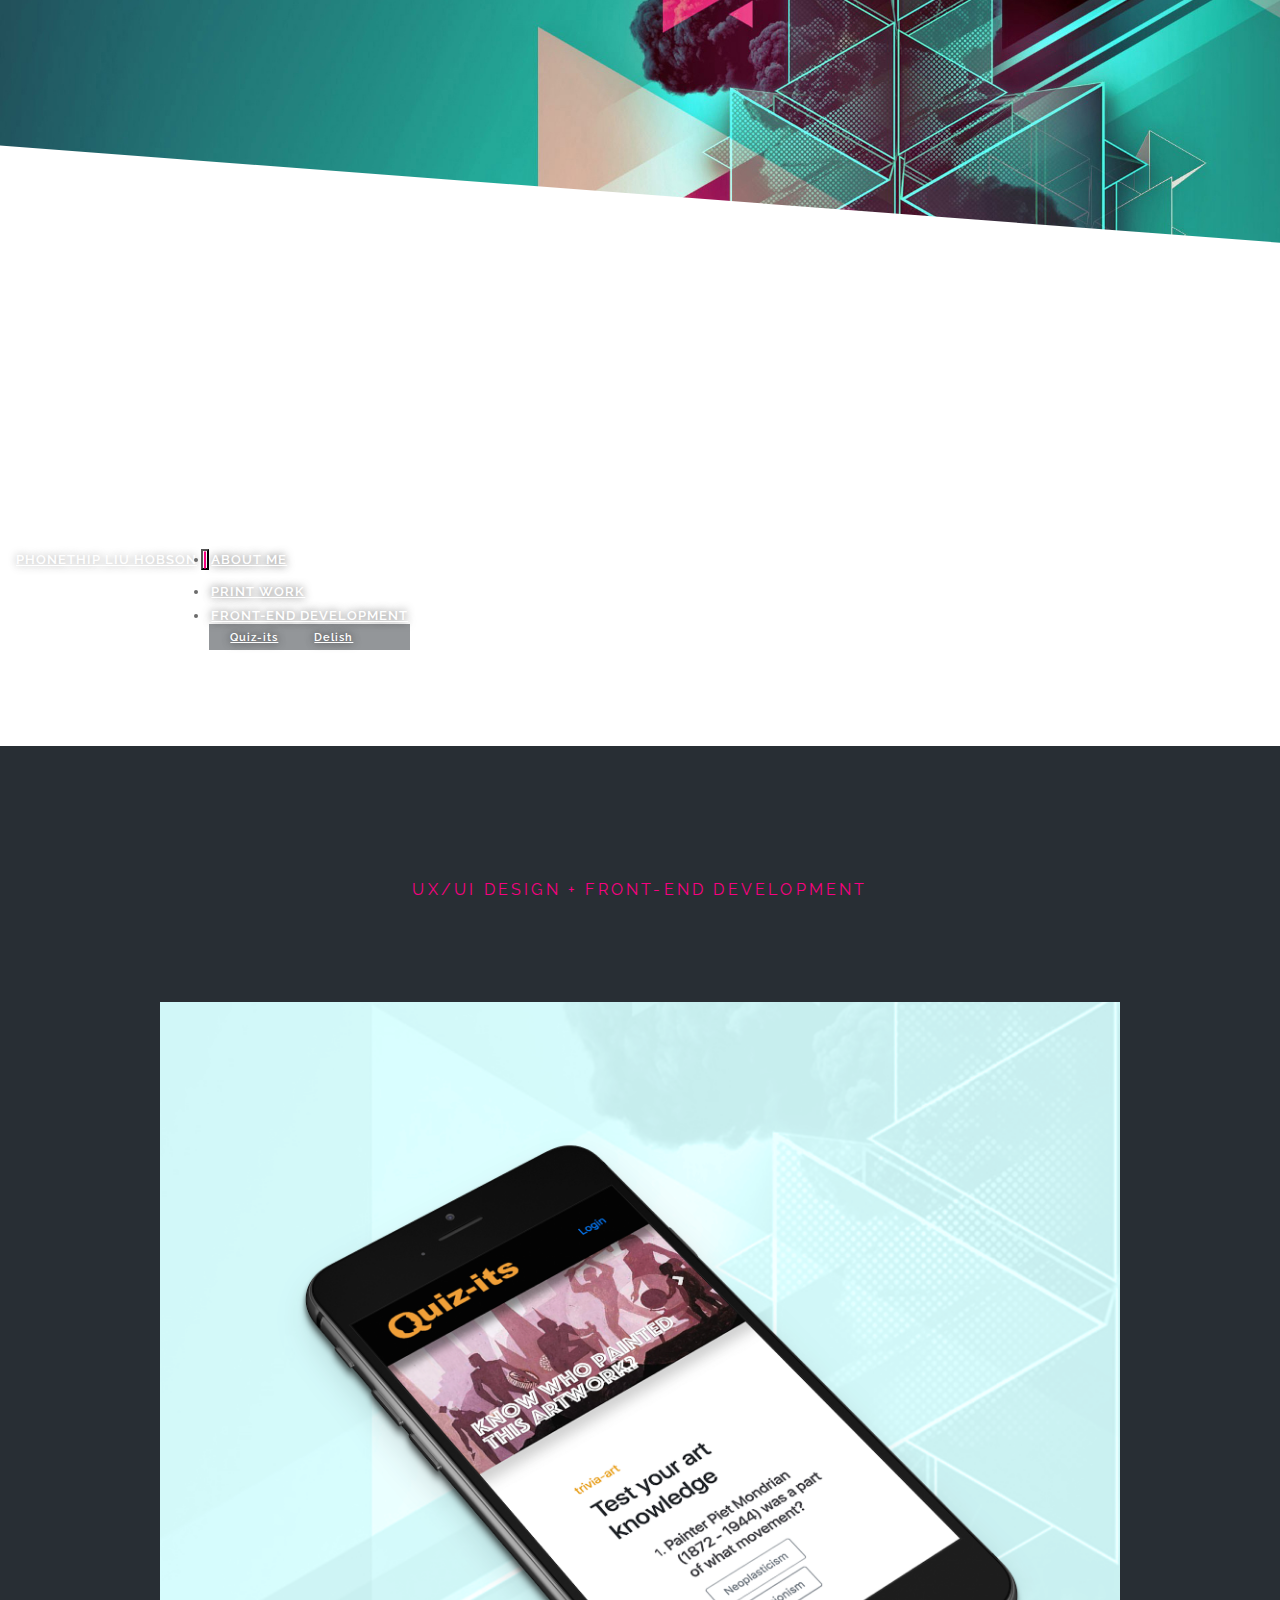
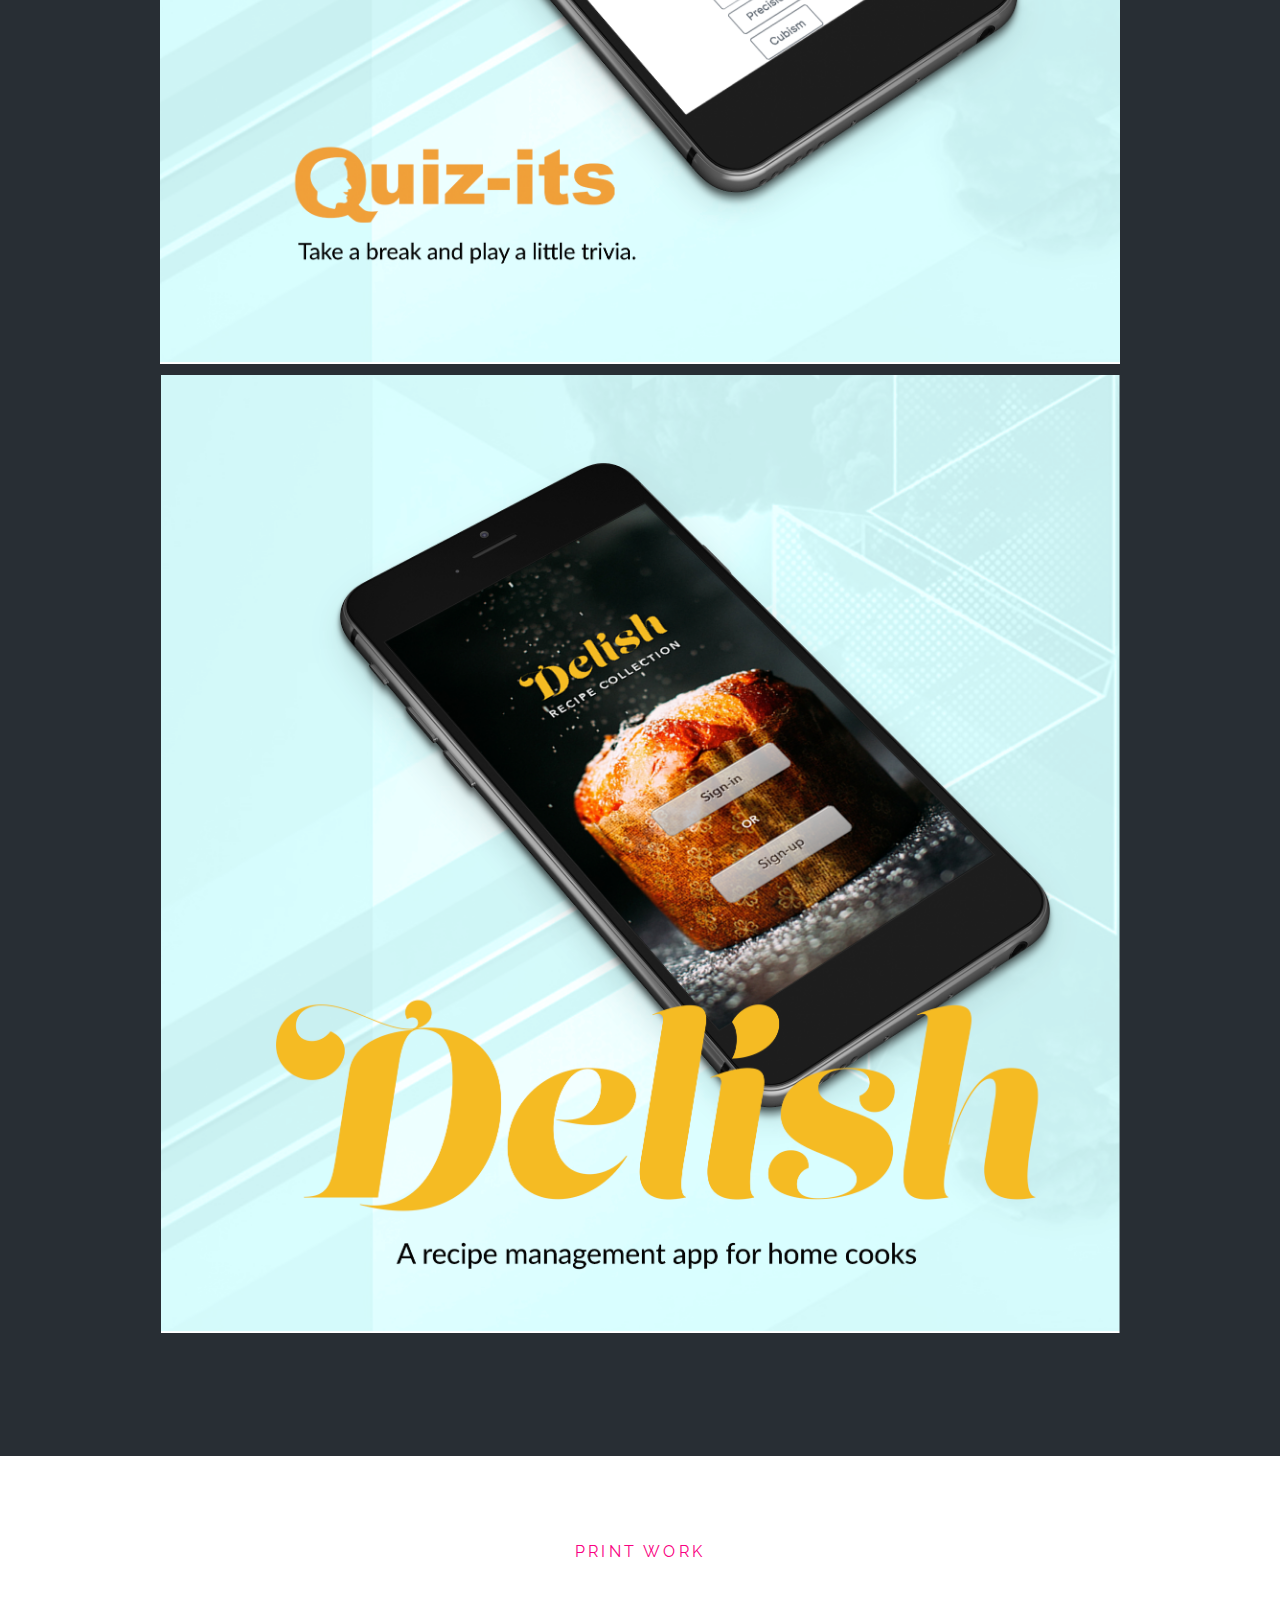
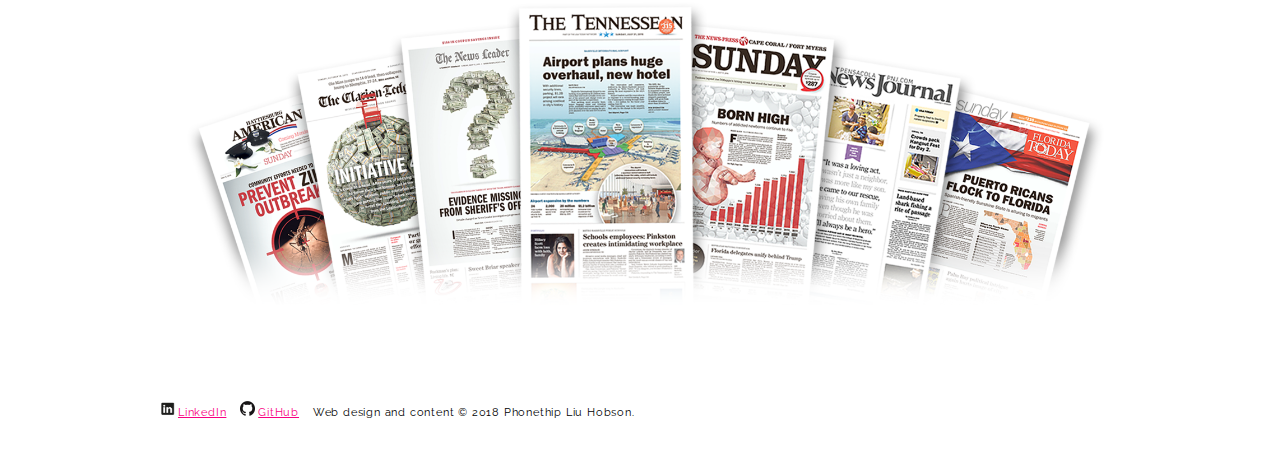
==== commit b57333d5: "index" ====
--- a/index.html
+++ b/index.html
@@ -8,115 +8,151 @@
     
     <link href="https://fonts.googleapis.com/css?family=Raleway:400,600,700" rel="stylesheet">
 
-    <link rel="stylesheet" href="https://maxcdn.bootstrapcdn.com/bootstrap/4.0.0/css/bootstrap.min.css" integrity="sha384-Gn5384xqQ1aoWXA+058RXPxPg6fy4IWvTNh0E263XmFcJlSAwiGgFAW/dAiS6JXm" crossorigin="anonymous">
+    <link rel="stylesheet" href="https://stackpath.bootstrapcdn.com/bootstrap/4.1.1/css/bootstrap.min.css" integrity="sha384-WskhaSGFgHYWDcbwN70/dfYBj47jz9qbsMId/iRN3ewGhXQFZCSftd1LZCfmhktB" crossorigin="anonymous">
 
-    <link rel="stylesheet" type="text/css" media="screen" href="./css/main.css"/>
+    <link rel="stylesheet" type="text/css" media="screen" href="../css/main.css"/>
     
 </head>
 <body>
+  <!-- vertical header -->
+  <!-- <header class="navbar-expand-md">
+    <div class="nav flex-column">
+      <img src="../images/TRIANGLE_BACKGROUND.jpg" class ="navbar-img fixed-top" style="object-fit: cover; height: 25%;">
 
-    <header class="nav-wrapper">
-      <nav class="nav-header align-left">
-        <a href="#home"> <span class="border" id="nav-header-logo" style="background-color:transparent; color: #f90081;"> PHONETHIP</span></a>
+      <nav class="navbar navbar-expand-md fixed-top navbar-light nav flex-column">
+          
+          <div class="container">
+            <div class="navbar-header justify-content-end">
+                <a class="navbar-brand" href="./index.html">PLH</a>
+                <h2 class="deck"> Phonethip Liu Hobson is a UX/UI Designer, Front-End Web Developer, &  Graphic Designer</h2>
+                <button class="navbar-toggler justify-content-end" type="button" data-toggle="collapse" data-target="#navbarNavDropdown" aria-controls="navbarNavDropdown" aria-expanded="false" aria-label="Toggle navigation">
+                <span class="navbar-toggler-icon"></span>
+                </button>
+            </div>
+              
+              <div class="collapse navbar-collapse" id="navbarNavDropdown">
+                  <ul class="navbar-nav nav flex-column">
+                      <li class="nav-item"><a class="nav-link" href="./aboutMe.html">ABOUT ME</a></li>
+                      <li class="nav-item"><a class="nav-link"  href="./printWork.html">PRINT WORK</a></li>
+                      <li class="nav-item dropdown">
+                          <a class="nav-link dropdown-toggle" href="#" id="navbarDropdownMenuLink" data-toggle="dropdown" aria-haspopup="true" aria-expanded="false">Front-end <br>DEVELOPMENT
+                          </a>
 
-        <a href="./html/aboutMe" class="nav-header-item" >ABOUT ME</a>
-        <a href="#resume" class="nav-header-item">EXPERIENCE</a> 
-        <a href="#work" class="nav-header-item">WORK</a> 
-        <!-- <a href="./html/blog.html" class="nav-header-item"> BLOG </a>  -->
-        <!-- <a href="#contact" class="nav-header-item">CONTACT ME</a>  -->
+                          <div class="dropdown-menu" aria-labelledby="navbarDropdownMenuLink">
+                          <a class="dropdown-item" href="./Quizit.html">Quiz-its</a>
+                          <a class="dropdown-item" href="./Delish.html">Delish</a>
+                          </div>
+                      </li>
+                  </ul>
+              </div>
+          </div>
+      </nav>
+    </div>
+  </header>  -->
 
-      </nav>
-    </header> 
-        
-        <main> 
-          <!-- Parallax scrolling -->
-          <div class="bgimg-2">
-            <div class="caption">
-              
-              <!-- <span class="border" id="aboutMe" style="background-color:transparent;font-size:1rem; color: #275756;">ABOUT ME</span> -->
-
-              <section>
-                <h2>PHONETHIP LIU HOBSON </h2>
-                <h1 class="subhead">Front-end web developer &amp; UX/UI designer + Graphic designer &amp; Illustrator</h1>
-                
-                <!-- <p class="introText"> 
-                  Award-winning print designer with two decades of experience looking at turning the corner to become a frontend UX &amp; UI web developer. Currently an apprentice at Nashville Software School, I am learning new ways to create thoughtfully architected websites that are easy to navigate and beautifully designed. 
-                </p> -->
-              </section>
-
-            </div>
-          </div>
-            
-            
-            <!-- <div class="triangle-1">  
-            </div>
-            <div class="triangle-2"></div> -->
-
-            <div class="work-experience" style="position:relative; background-color:#282E34;" >
-                
-              <span class="border"  id="resume" style="background-color:transparent; font-size:1rem; color: #fcfcfc; text-align:center;">Quiz-its</span> 
-
-              <section>
-                  
-                  
-                  <div class="projects Quizit">
-                      <a href="../html/Quizit.html" ><img src="./images/Quizit-devices.png" style="width: 500px; height: 500px; object-fit: contain;" id="Quizit" class ="work-project-Quizit"></a>
-                      <!-- <img src="./images/Quiz-its-mobile.png" style="width: 400px; object-fit:contain; margin-top:2rem;"> -->
-
-                      <!-- <p class="contact" style="text-align: center;"><a href="https://docs.google.com/presentation/d/e/2PACX-1vRCoIwVYpTfPRvpdJoJQl7gC3kooX2Sd9T4t4VcOEIufHDiB8qZhJwP-bjc6gIGT9Uupqc2TMdGRlUy/pub?start=true&loop=false&delayms=3000" target="_blank">Quiz-its </a></p> -->
-                  </div>
-                </section>
-              
-         </div>
-              
-            <div class="bgimg-3">
-              <div class="caption work">
-                  <span class="border" id ="work" style="background-color:transparent; font-size:1rem; color: #275756;">Blue Pineapple Chat</span>
-               
-
-              </div>
-           </div>
-              
-              <div style="position:relative; color:#ddd;background-color:#282E34;text-align:center;padding-top: 2rem; text-align: justify; height: 200px;">
-                <div style="margin-top: 3rem;">
-                  <!-- <p><a href="https://docs.google.com/presentation/d/e/2PACX-1vRCoIwVYpTfPRvpdJoJQl7gC3kooX2Sd9T4t4VcOEIufHDiB8qZhJwP-bjc6gIGT9Uupqc2TMdGRlUy/pub?start=true&loop=false&delayms=3000" target="_blank">View the complete design brief of Quiz-its webiste</a></p> -->
-                  <div class="caption">
-                      <span class="border" style="background-color:transparent; font-size:1rem; color: #fcfcfc; ">CONTACT ME</span>
-                      
-                      <p class="contact" style="text-align: center;"><a href="https://www.linkedin.com/public-profile/settings?trk=d_flagship3_profile_self_view_public_profile" target="_blank">LinkedIn</a> </p>
-                    </div>
-
-                </div>
+  <header class="navbar-expand-md">
+      <div>
+      <img src="../images/TRIANGLE_BACKGROUND.jpg" class ="navbar-img fixed-top" style="object-fit: cover; height: 50%;">
+      <nav class="navbar navbar-expand-md fixed-top navbar-light">
+          
+          <div class="container-nav align-self-stretch">
+              <div class="navbar-header">
+                  <a class="navbar-brand" href="./index.html">Phonethip Liu Hobson</a>
+                  <button class="navbar-toggler justify-content-end" type="button" data-toggle="collapse" data-target="#navbarNavDropdown" aria-controls="navbarNavDropdown" aria-expanded="false" aria-label="Toggle navigation">
+                  <span class="navbar-toggler-icon"></span>
+                  </button>
               </div>
               
-              <div class="bgimg-1">
-                <!-- <div class="caption">
-                  <span class="border" style="background-color:transparent; font-size:1rem; color: #275756;">CONTACT ME</span>
-                  
-                  <p class="contact" style="text-align: center;"><a href="https://www.linkedin.com/public-profile/settings?trk=d_flagship3_profile_self_view_public_profile" target="_blank">LinkedIn</a> </p>
-                </div> -->
-                
-                <footer>
-                  <div class="container footer-wrapper">
-                    <div class="row footer-row">
-                      <div class="col footer-col-1">
-                      Web design and content &copy; 2018 Phonethip Liu Hobson.
-                      </div>
-                    </div>
-                  </div>
-                </footer>
+              <div class="collapse navbar-collapse col-sm" id="navbarNavDropdown">
+                  <ul class="navbar-nav">
+                      <li class="nav-item"><a class="nav-link" href="./aboutMe.html">ABOUT ME</a></li>
+                      <li class="nav-item"><a class="nav-link"  href="./printWork.html">PRINT WORK</a></li>
+                      
+                      <li class="nav-item dropdown">
+                          <a class="nav-link dropdown-toggle" href="#" id="navbarDropdownMenuLink" data-toggle="dropdown" aria-haspopup="true" aria-expanded="false">Front-end DEVELOPMENT
+                          </a>
 
+                          <div class="dropdown-menu" aria-labelledby="navbarDropdownMenuLink">
+                          <a class="dropdown-item" href="./Quizit.html">Quiz-its</a>
+                          <a class="dropdown-item" href="./Delish.html">Delish</a>
+                          </div>
+                      </li>
+                  </ul>
               </div>
+             
+          </div>
+      </nav>
+      </div>
+  </header> 
+
+    <main> 
+      <!-- Parallax scrolling -->
+      <!-- <div class="bgimg-2">
+        <div class="caption"> -->
+            <!-- <div class="triangle-1"> </div> -->
+
+          <!-- <section>
+            <h2 class="deck"> UX/UI Designer + Front-End Web Developer + Graphic Designer</h2>
+          </section> -->
+
+        <!-- <div class="triangle-2"></div> -->
+
+        <div class="dev-experience" style="position:relative; background-color: #282e34;" >
+            
+          <span class="kicker" style="background-color: transparent; font-size: 1rem; color: #f90081; text-align: center;"> UX/UI DESIGN + Front-end DEVELOPMENT</span>  
+
+          <section>
+            <article class="row mb-1">
+              <div class="projects col-sm mb-5">
+                  <a href="./Quizit.html" >
+                    <img src="../images/Quizits-black-mobile-02.png" style="width: 100%; object-fit: contain;" class ="work-project">
+                  </a>
+              </div>
+
+              <div class="projects col-sm">
+                  <a href="./Delish.html">
+                    <img src="../images/Delish-black-mobile-02.png" style="width: 100%; object-fit: contain;" id="Delish" class ="work-project">
+                  </a>
+              </div>
+            </article>
+          </section>
+
+        </div>
+          
+        <!-- <div class="bgimg-2"> -->
+        <div>
+          <!-- <span class="kicker" style="font-size:1rem; color: #f90081; text-align: center;">PRINT WORK</span> -->
         
-        </main> 
+          <section>
+              <p class="kicker" style="font-size: 1rem; color: #f90081; text-align: center;">PRINT WORK</p>
+            <!-- <article class=""> -->
+              <div class="projects col">
+                <a href="./printWork.html"><img src="../images/Newspapers-1A.png" alt="Frontpage newspages" style="width: 100%; object-fit: contain;" class ="work-project"></a>
+              </div>
+            <!-- </article> -->
+          </section>
 
-   
+        </div>
+        
+  </main> <!-- close main section -->
+
+    <footer>
+        <div class="footer-wrapper">
+            <div>
+                <ul class="footer-list d-flex flex-wrap">
+                    <li><img src="../images/LinkedIn-01.png" style="width: 15px; height: 15px; object-fit: contain; padding-right: 3px">
+                    <a href="https://www.linkedin.com/public-profile/settings?trk=d_flagship3_profile_self_view_public_profile" target="_blank" style="color: #f90081;">LinkedIn</a> </li>
+                    <li><img src="../images/GitHub-Mark-120px-plus.png" style="width: 15px; height: 15px; object-fit: contain; padding-right: 3px">
+                    <a href="https://github.com/PhonethipLiu" target="_blank" class=" text-right" style="color: #f90081;">GitHub</a> </li>
+                    <li class="footer-list-right ml-auto p-2">Web design and content &copy; 2018 Phonethip Liu Hobson.</li>
+                </ul>
+            </div>
+        </div>
+    </footer>
 
     <script src="https://code.jquery.com/jquery-3.2.1.slim.min.js" integrity="sha384-KJ3o2DKtIkvYIK3UENzmM7KCkRr/rE9/Qpg6aAZGJwFDMVNA/GpGFF93hXpG5KkN" crossorigin="anonymous"></script>
     <script src="https://cdnjs.cloudflare.com/ajax/libs/popper.js/1.12.9/umd/popper.min.js" integrity="sha384-ApNbgh9B+Y1QKtv3Rn7W3mgPxhU9K/ScQsAP7hUibX39j7fakFPskvXusvfa0b4Q" crossorigin="anonymous"></script>
     <script src="https://maxcdn.bootstrapcdn.com/bootstrap/4.0.0/js/bootstrap.min.js" integrity="sha384-JZR6Spejh4U02d8jOt6vLEHfe/JQGiRRSQQxSfFWpi1MquVdAyjUar5+76PVCmYl" crossorigin="anonymous"></script>
 
-    <script src="./js/main.js"></script>
-
 </body>
 </html>--- a/css/main.css
+++ b/css/main.css
@@ -1,7 +1,3 @@
-/* font-family: 'Raleway', sans-serif;
-font-family: 'Montserrat', sans-serif;
-font-family: 'Playfair Display', serif; */
-
 body {
     padding: 0;
     margin: 0;
@@ -12,147 +8,103 @@
 }
 
 main {
-    padding-top: 6rem;
-    width: 100%;
+    padding-top: 5rem;
+    /* width: 100%; */
 }
 
 section {
-    padding: 2rem 6rem;
+    margin: 5rem 10rem;
+}
+
+ul {
+    margin: 0;
+    padding: 0;
 }
 
 /* Quizit project case study */
 article.projects-case-study {
-    padding: 2rem 0rem;
+    padding: 0rem 0rem 2rem 0rem;
 }
 
 article.projects-case-study ul {
     text-transform: none;
 }
 
-/* .projects-display.row {
-    display: inline flex;
-} */
-
-
-/* Navigation bar style */
-.nav-wrapper {
-    background-image: url("../images/TRIANGLE_BACKGROUND.jpg");
-    /* background-color: rgba(255, 255, 255, 1.0); */
-    min-height: 20%;
-    width: 100%;
-    /* height: 100px; */
-    overflow: hidden;
-    /* align-items: left; */
-    padding-top: 2rem;
-    padding-bottom: 1.6rem;
-    position: fixed; 
-    z-index: 100;
-    /* margin-left: 6rem;
-    margin-right: 6rem; */
-    top: 0;
-    box-shadow: 0px 0px 50px  rgba(53, 71, 65, 0.797);
-    background-size: cover;
-}
- 
-.nav-header {
-    color: rgb(105, 138, 127);
-    text-align: left;
-    letter-spacing: .05rem;
-    font-size: .8rem;
-    padding: 0rem 3rem;
-}
-  
-.nav-header-item {
-    display: block ;
-    text-decoration: none;
-    font-family: 'Raleway', sans-serif;
-    color: white;
-    font-size: 1rem;
-    letter-spacing:.07rem;
-    padding-right:1rem; 
-    font-weight: 500;
-}
-
-.nav-header a:hover {
+
+/* Text styling */
+h1 {
+    font-family: 'Raleway', sans-serif;
+    font-size: 3rem;
+    line-height: 4rem;
+    color: rgb(23, 61, 61);
+    font-weight: 600;
+}
+
+h2 {
+    font-family: 'Raleway', sans-serif;
+    font-size: 2rem;
     color: #f90081;
-    text-decoration: none;
-}
-
-.nav-header a:checked {
-    color: #960c53;
-    text-decoration: none;
-    font-size: 1rem;
-    letter-spacing:.07rem; 
-    font-weight: 500;
-}
-
-a span#nav-header-logo {
-    font-family: 'Raleway', sans-serif;
-    font-weight: 900;
-    padding: .5rem .5rem .5rem 1rem;
-    font-size: 1rem;
-    letter-spacing: .5rem;
-    text-align: center;
-    margin-bottom: 1rem;
-    border-left: 25px solid transparent;
-	border-right: 25px solid transparent;
-    border-top: 25px solid white;
-    margin-right: 1rem;
-}
-
-span#nav-header-logo a {
-    color: #f90081;
-}
-span#nav-header-logo a:hover {
-    color: white;
-}
-
-
-/* Text styling */
-h1.subhead {
-    font-family: 'Raleway', sans-serif;
-    font-size: .7rem;
-    line-height: 8.rem;
-    color: rgb(23, 61, 61);
-    letter-spacing:.1rem;
-    text-transform: uppercase;
-    font-weight: 600;
-    margin: 0 0 2rem 0;
-}
-
-h2 {
+    letter-spacing:.05rem;
+    line-height: 3rem;
+    margin-bottom: .5rem;
+}
+
+.header {
     font-family: 'Raleway', sans-serif;
     text-transform: uppercase;
     font-size: 2rem;
     color: #f90081;
     letter-spacing:.05rem;
-    padding-top: 3rem;
-    line-height: 2rem;
-    margin-bottom: .5rem;
+    line-height: 3rem;
 }
 
 h4 {
-    /* font-family: 'Raleway', sans-serif; */
-    letter-spacing: 5px;
+    font-family: 'Raleway', sans-serif;
+    letter-spacing: 3px;
     text-transform: uppercase;
-    font: 20px "Lato", sans-serif;
+    font-weight: 600;
     color: #f90081;
-    text-align: left;
-    font-size: .9rem;
+    font-size: 1rem;
 }
 
 .subhead {
+    font-family: 'Raleway', sans-serif;
+    font-size: 1rem;
+    line-height: 1.2rem;
+    /* letter-spacing:.05rem; */
+    text-transform: uppercase;
     font-weight: 400;
+    margin: 0 0 2rem 0;
     color: rgb(120, 120, 121);
     letter-spacing: .03rem;
 }
 
+.kicker {
+    letter-spacing: .2rem;
+    color: #f90081;
+    text-transform: uppercase;
+    text-align: center;
+}
+
+.deck {
+    font-family: 'Raleway', sans-serif;
+    font-size: .8rem;
+    line-height: 1.2rem;
+    font-weight: 400;
+    /* margin: 4rem; */
+    /* color: rgb(120, 120, 121); */
+    color:white;
+    letter-spacing: .05rem;
+    text-align: center;
+    z-index: 1;
+}
+
+/* Body styling */
 p.introText {
     font-size: 1rem;
     font-family: 'Raleway', sans-serif;
     line-height: 2rem;
-    padding: 2rem rem;
-    /* margin: 0rem 8rem; */
+    padding: 2rem;
     text-align: left;
     color: #000000;
 }
@@ -166,8 +118,110 @@
     color: white;
 }
 
+/***** Navbar styling *****/
+
+.dropdown {
+    margin: 0;
+    padding: 0;
+    line-height: 1rem;
+}
+
+a:hover.dropdown-item  {
+    background-color: rgba(40, 46, 52, 0.5);
+}
+
+a.dropdown-item {
+    /* background-color: rgb(40, 46, 52); */
+    padding: 0rem 1rem;
+    width: 100%;
+    align-items: baseline;
+}
+
+.dropdown-menu {
+    min-width: 2rem;
+    font-size: .7rem;
+    background-color: rgba(40, 46, 52, 0.5);
+    padding: 5px;
+    margin: 0;
+}
+
+.navbar-toggler-icon {
+    border: 1px solid rgb(249, 0, 129);
+    border-radius: 3px;
+    margin: 0rem;
+    padding: .2px;
+}
+
+.navbar-toggler {
+    background-color: rgba(248, 247, 247, 0.719);
+    padding: 1px;
+}
+
+.navbar {
+    padding-top: 1rem;
+    padding-bottom: 1rem;
+    /* border: 0;
+    border-radius: 0; */
+    margin-bottom: 0;
+    font-size: .8rem;
+    letter-spacing: 1px;  
+}
+
+.navbar-img {
+    min-height: 50%; 
+    width: 100%;
+    /* overflow: hidden; */
+    top: 0;
+    left: 0;
+    -webkit-clip-path: polygon(0 0, 100% 0, 100% 50%, 0 30%);
+    clip-path: polygon(0 0, 100% 0, 100% 50%, 0 30%);
+    z-index: 1;
+}
+
+.navbar-nav  li a:hover {
+    color: #f90081 !important;
+}
+
+.navbar-nav  li a {
+    color: white !important;
+    justify-content: flex-end;
+    text-shadow:  0px 0px 8px  rgba(4, 4, 4, 0.7);
+    line-height: 1rem;
+    font-weight: 600;
+    letter-spacing: 1px;
+}
+
+.navbar-brand {
+    color: white !important;
+    text-shadow:  0px 0px 8px  rgba(4, 4, 4, 0.4);
+    letter-spacing: 1px;
+    padding-left: 1rem;
+    font-weight: 600;
+    text-transform: uppercase;
+    text-align: center;
+}
+
+.navbar-header a:hover{
+    color: #f90081 !important;
+}
+
+a.nav-link {
+    margin: 0px;
+    padding: 0px 2px;
+    text-transform: uppercase;
+}
+
+.nav-title {
+    width: 100;
+    display: block;
+    margin-top: 2rem;
+    z-index: 2;
+    position: relative;
+    color: white;
+}
+
+
 /* Parallax styling */
-
 .bgimg-1, .bgimg-2, .bgimg-3 {
     position: relative;
     opacity: 0.55;
@@ -175,31 +229,36 @@
     background-position: center;
     background-repeat: no-repeat;
     background-size: cover;
-}
-
+    z-index: 2;
+}
+
+/* Image 1 */
 .bgimg-1 {
     background-image: url("../images/TRIANGLE_BACKGROUND.jpg");
     width: 100%;
-    min-height: 200%;
-    background-size: cover;
-}
-
+    min-height: 100%;
+    /* background-size: cover; */
+}
+
+/* Image 2 */
 .bgimg-2 {
-    background-image: url("../images/clouds.jpg");
-    min-height: 600%;
-    width: 100%;
-}
-
+    background-image: url("../images/TRIANGLE_BACKGROUND.jpg");
+    min-height: 500px;
+    /* width: 100%; */
+}
+
+/* Image 3 */
 .bgimg-3 {
     background-image: url("../images/clouds.jpg");
-    min-height: 800%;
-    width: 100%;
-}
-
+    min-height: 600px;
+    /* width: 100%; */
+}
+
+/* Parallax subhead styling */
 .caption {
     position: absolute;
     left: 0;
-    top: 20%;
+    top: 50%;
     width: 100%;
     text-align: center;
     color: #000;
@@ -214,8 +273,7 @@
     color: #000;
 }
 
-
-span.border {
+.border {
     font-family: 'Raleway', sans-serif;
     padding: 1rem 2rem;
     color: #ffffff;
@@ -224,12 +282,21 @@
     text-align: center;
     margin-bottom: 2rem;
     margin-top: 1rem;
-}
-
-span.border#resume {
+    border-style: solid 2px;
+    border-radius: 0px;
+}
+
+.border#resume {
     align-items: center;
     margin-top: 1rem;
 }
+
+/* Quiz-its styling */
+
+.case-study-quizit{
+    margin: 1rem 0rem;
+}
+
 
 /* experience div styling */
 
@@ -239,87 +306,213 @@
     margin-bottom: 1rem;
 }
 
-div.work-experience{
-    padding-top: 6rem;
-    padding-bottom: 6rem;
+div.dev-experience{
+    padding-top: 8rem;
+    padding-bottom: 1rem;
     text-align: center;
 }
 
 p.experience{
     font-size: .8rem;
     font-family: 'Raleway', sans-serif;
-    line-height: 2rem;
+    line-height: 1.6rem;
     letter-spacing: .05rem;
     text-align: left;
-    color: #e4e4e4;
+    color: rgb(43, 44, 45);
 }
 
 /* Triangle shape */
+
+
 .triangle-1 {
 	width: 100%;
-	/* height: 50; */
-	border-left: 0px solid transparent;
-	border-right: 1024px solid transparent;
-    border-top: 600px solid rgb(42, 118, 119);
-    background-color: white;
+    height: 200px;
+    /* -webkit-clip-path: polygon(100% 0, 0% 100%, 100% 100%);
+    clip-path: polygon(100% 0, 0% 100%, 100% 100%); */
 }
 
 .triangle-2 {
-	width: 100%;
+	/* width: 100%; */
 	/* height: 50; */ 
 	border-left: 0px solid transparent;
 	border-right: 1024px solid transparent;
-    border-bottom: 600px solid rgb(248, 190, 190);
+    border-bottom: 400px solid rgb(247, 215, 215);
     background-color: white;
 }
 
+/* Projects grid area */
+.container {
+    display: flex;
+    margin-left: auto;
+    margin-right: auto;
+    margin-top: 1.2rem;
+}
+
+.container-nav {
+    display: flex;
+    margin-left: auto;
+    margin-right: auto;
+    margin-top: 2rem;
+}
+
+.project {
+    /* display:flex; */
+    width: 200px; 
+    height: 200px; 
+    /* object-fit: cover; */
+    align-items: flex-start;
+    margin-bottom: 1rem;
+    margin-top: 1rem;
+    border: 1px solid rgb(255, 255, 255);
+   
+}
+
+.row {
+    padding-top: 1rem;
+    padding-bottom: 1rem;
+}
+
+
+
 /* Contact area styling */
 
 p.contact {   
-    margin-top: 2rem;
+    margin-top: 1rem;
 }
 
 p.contact a{   
     color: #f90081;
 }
 
+.main-section {
+    margin: 8rem 12rem;
+}
+
+
+/* Print Portfolio grid */
+.print-item {
+    width: 150px;
+    height: 275px;
+    object-fit: contain;
+    box-shadow: 0px 0px 10px rgba(53, 71, 65, 0.3);
+    margin-top: 2rem;
+    padding: 5px 1px;
+}
+
+.print-item-feat {
+    width: 150px;
+    height: 225px;
+    object-fit: contain;
+    box-shadow: 0px 0px 10px rgba(53, 71, 65, 0.3);
+    margin-top: 2rem;
+    padding: 5px 1px;
+}
+
+.print-tab-item {
+    width: 150px;
+    height: 165px;
+    object-fit: contain;
+    box-shadow: 0px 0px 10px  rgba(53, 71, 65, 0.3);
+    margin-top: 2rem;
+    padding: 5px 5px;
+}
+
+.print-container {
+    margin: 6rem 10rem;
+}
+
+.wrap { 
+    flex-wrap: wrap;
+    align-items: flex-start;
+}
+
+.flex-container {
+    padding: 0;
+    margin: 0;
+    -ms-box-orient: horizontal;
+    display: -webkit-box;
+    display: -moz-box;
+    display: -ms-flexbox;
+    display: -moz-flex;
+    display: -webkit-flex;
+    display: flex;
+  }
+
+
+/* PORTFOLIO AREA  */
+a.project-link {
+    color: #f90081;
+}
+
+
 /* Footer area */
 .footer-wrapper{
-    margin-top: 0rem;
-    margin-bottom: 2rem;
-}
-.footer-col-1{
+    margin: 3rem 10rem;
     font-size: .7rem;
-    text-transform: uppercase;
     letter-spacing: .05rem;
-    text-align: center; 
-    margin-top: 3rem;
+    /* text-align: center;  */
     color: #000;
 }
 
-
-/* BLOG area */
-
-main.blog{
-    margin-top: 6rem;
-    margin-bottom: 6rem;
-    padding: 0rem 10rem;
-}
-
-/* PORTFOLIO AREA  */
-
-
-a.project-link {
-    color: #f90081;
-}
-
-.work-project-Quizit {
-    margin: 1rem 0rem;
-}
+.footer-list li {
+    list-style: none;
+    display: inline-flex;
+    align-items: baseline;
+    padding-right: 10px;
+    line-height: 1rem;
+}
+
+.footer-list-right li {
+    text-align: right;
+}
+
 
 /* Turn off parallax scrolling for tablets and phones */
-@media only screen and (max-device-width: 1024px) {
+@media only screen and (max-width: 1024px) {
     .bgimg-1, .bgimg-2, .bgimg-3 {
         background-attachment: scroll;
     }
+}
+
+/* Fixing margins and padding tablets and phones */
+@media screen and (max-width: 480px) {
+    section {
+        margin: 3rem 2rem;
+    }
+
+    .nav-image{
+        background-image: url("../images/TRIANGLE_BACKGROUND.jpg");
+        /* background-color: rgba(255, 255, 255, 1.0); */
+        background-size: cover;
+        min-height: 30%; 
+        /* width: 100%; */
+        overflow: hidden;
+        position: fixed; 
+        top: 0;
+        left: 0;
+        box-shadow: 0px 0px 50px  rgba(53, 71, 65, 0.797);
+        -webkit-clip-path: polygon(0 0, 100% 0, 100% 44%, 0 21%);
+        clip-path: polygon(0 0, 100% 0, 100% 44%, 0 21%);
+    }
+
+    .nav-link {
+        display: inline-flex;
+        text-decoration: none;
+        font-family: 'Raleway', sans-serif;
+        color: white;
+        font-size: 1rem;
+        letter-spacing:.07rem; 
+        font-weight: 500;
+        z-index: 101;
+        padding: 0;
+    }
+
+    .main-section {
+        margin: 6rem 2rem 3rem 2rem;
+    }
+    
+    .footer-wrapper{
+        margin: 2rem;
+    }
+   
 }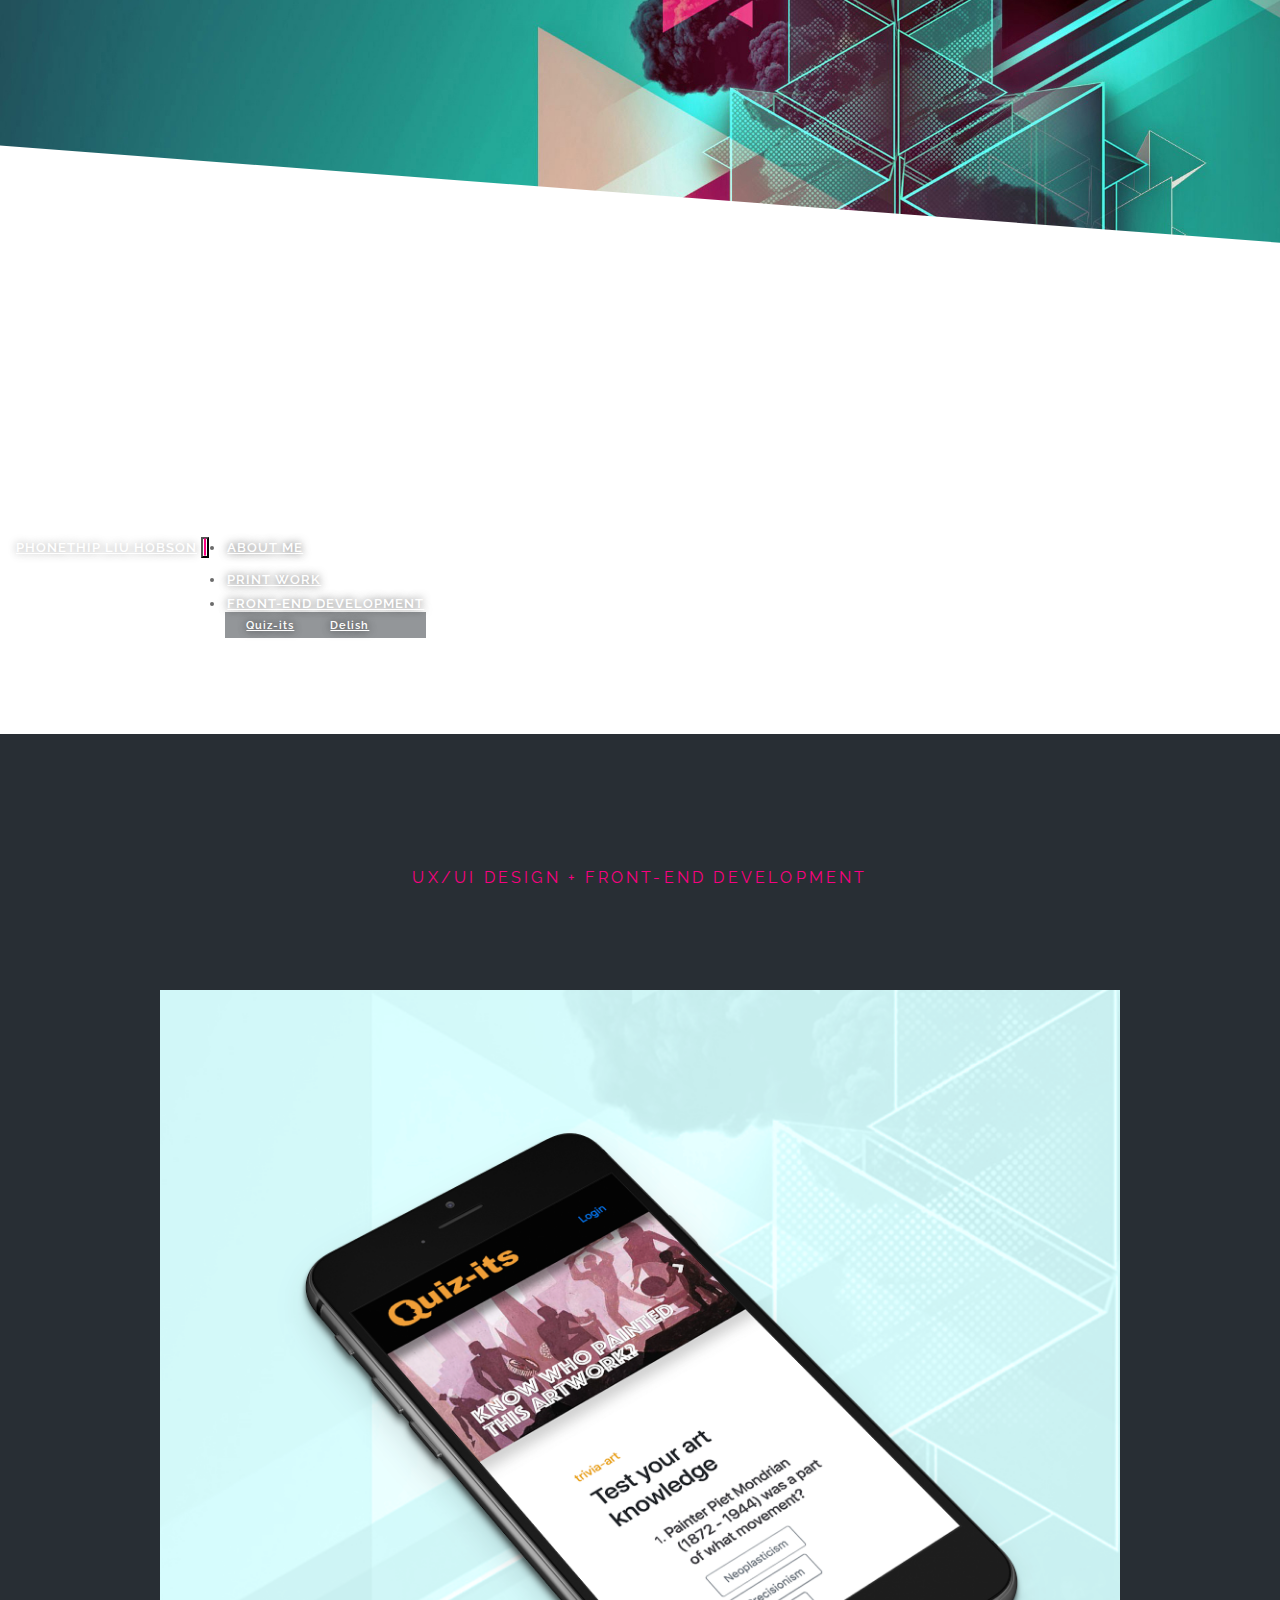
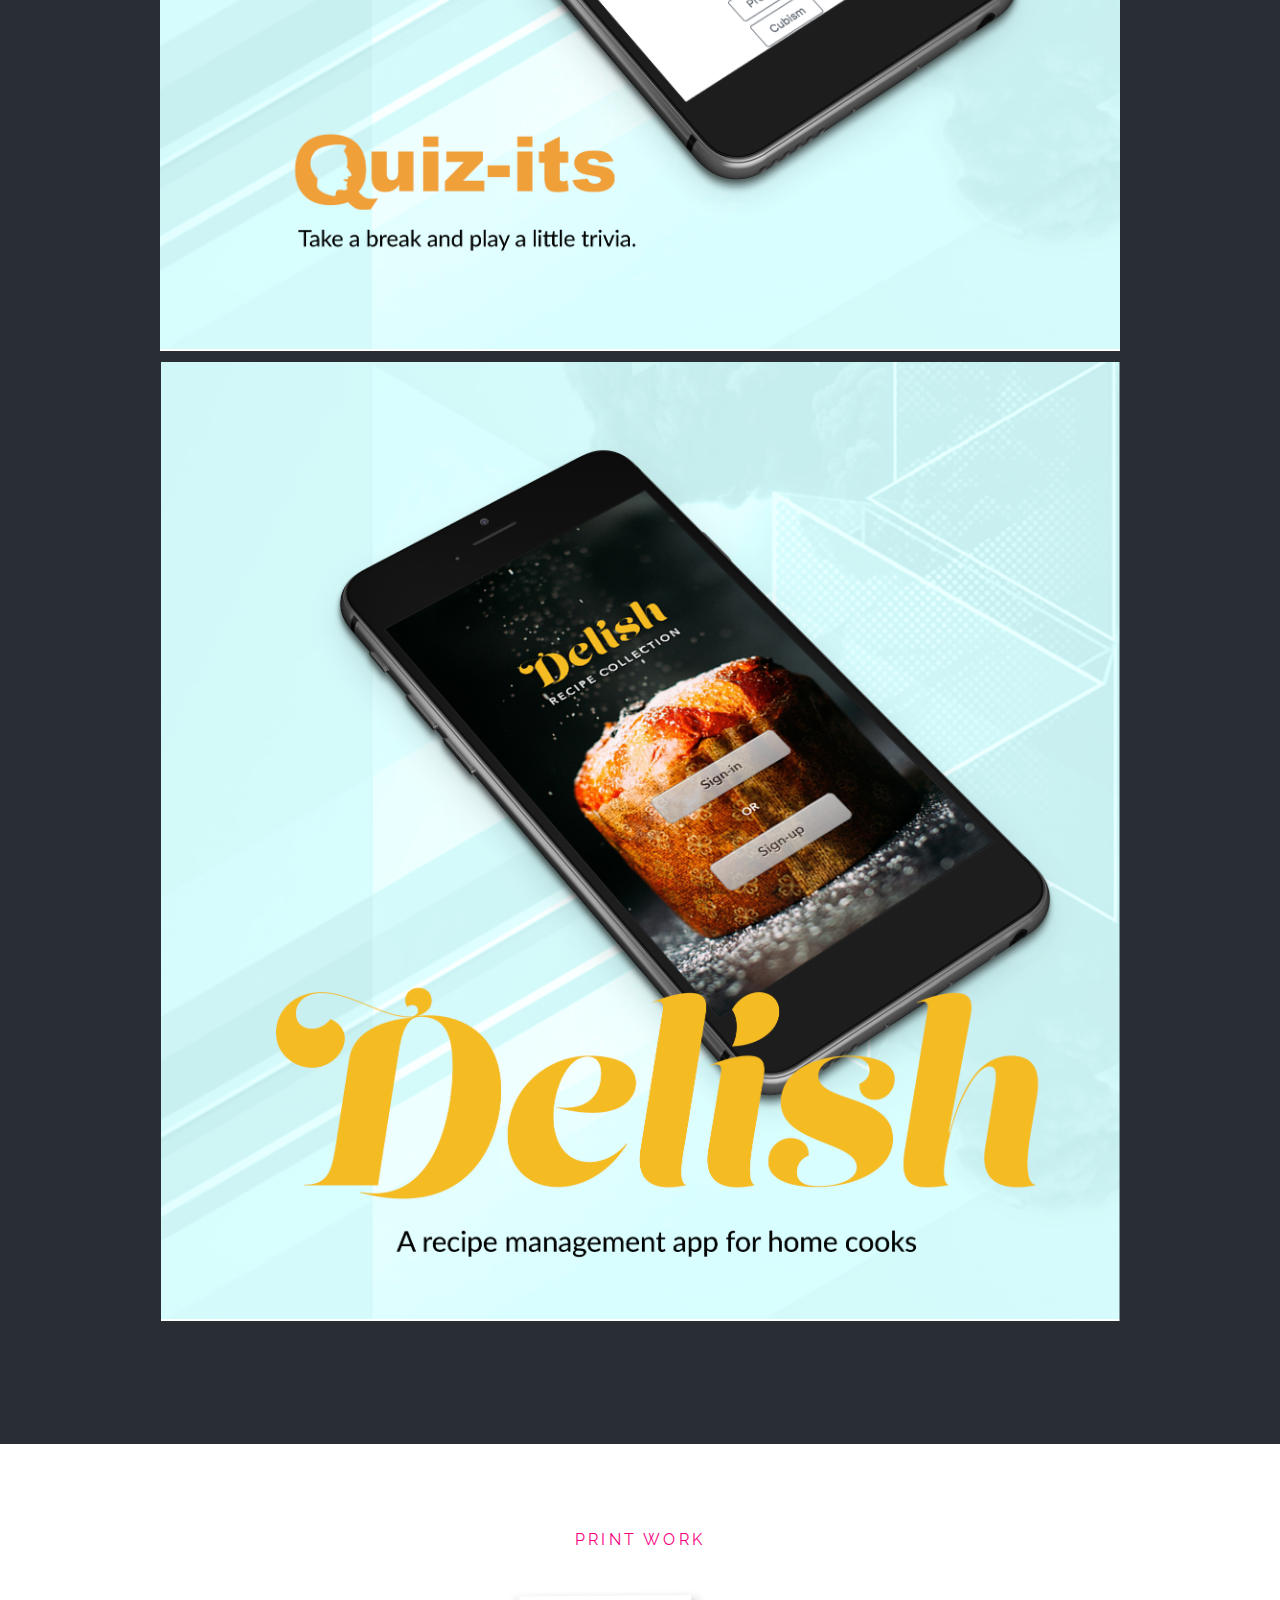
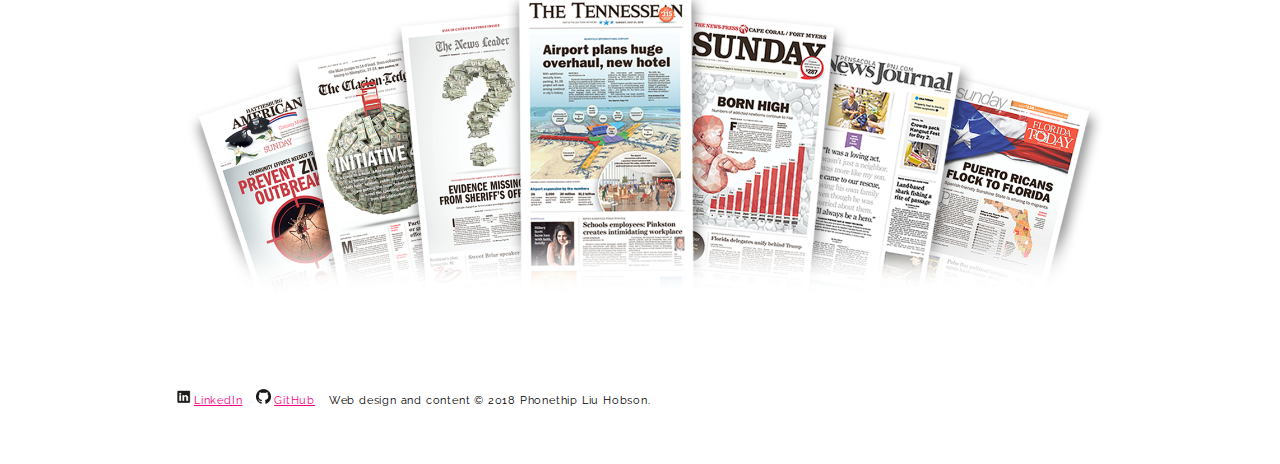
==== commit 7593386a: "index navbar updated" ====
--- a/index.html
+++ b/index.html
@@ -51,38 +51,39 @@
   </header>  -->
 
   <header class="navbar-expand-md">
-      <div>
-      <img src="../images/TRIANGLE_BACKGROUND.jpg" class ="navbar-img fixed-top" style="object-fit: cover; height: 50%;">
-      <nav class="navbar navbar-expand-md fixed-top navbar-light">
-          
-          <div class="container-nav align-self-stretch">
-              <div class="navbar-header">
-                  <a class="navbar-brand" href="./index.html">Phonethip Liu Hobson</a>
-                  <button class="navbar-toggler justify-content-end" type="button" data-toggle="collapse" data-target="#navbarNavDropdown" aria-controls="navbarNavDropdown" aria-expanded="false" aria-label="Toggle navigation">
-                  <span class="navbar-toggler-icon"></span>
-                  </button>
-              </div>
-              
-              <div class="collapse navbar-collapse col-sm" id="navbarNavDropdown">
-                  <ul class="navbar-nav">
-                      <li class="nav-item"><a class="nav-link" href="./aboutMe.html">ABOUT ME</a></li>
-                      <li class="nav-item"><a class="nav-link"  href="./printWork.html">PRINT WORK</a></li>
-                      
-                      <li class="nav-item dropdown">
-                          <a class="nav-link dropdown-toggle" href="#" id="navbarDropdownMenuLink" data-toggle="dropdown" aria-haspopup="true" aria-expanded="false">Front-end DEVELOPMENT
-                          </a>
+        <div>
+            <img src="../images/TRIANGLE_BACKGROUND.jpg" class ="navbar-img fixed-top" style="object-fit: cover; height: 50%;">
+            <nav class="navbar navbar-expand-md fixed-top navbar-light">
 
-                          <div class="dropdown-menu" aria-labelledby="navbarDropdownMenuLink">
-                          <a class="dropdown-item" href="./Quizit.html">Quiz-its</a>
-                          <a class="dropdown-item" href="./Delish.html">Delish</a>
-                          </div>
-                      </li>
-                  </ul>
-              </div>
-             
-          </div>
-      </nav>
-      </div>
+                <div class="container">
+                    <div class="navbar-header justify-content-end">
+                        <a class="navbar-brand" href="../index.html">Phonethip Liu Hobson</a>
+                        <button class="navbar-toggler justify-content-end" type="button" data-toggle="collapse" data-target="#navbarNavDropdown" aria-controls="navbarNavDropdown" aria-expanded="false" aria-label="Toggle navigation">
+                        <span class="navbar-toggler-icon"></span>
+                        </button>
+                    </div>
+                
+                    <div class="collapse navbar-collapse justify-content-end" id="navbarNavDropdown">
+                            <ul class="navbar-nav">
+                                <li class="nav-item"><a class="nav-link" href="./html/aboutMe.html">ABOUT ME</a></li>
+                                <li class="nav-item"><a class="nav-link"  href="./html/printWork.html">PRINT WORK</a></li>
+                                
+                                <li class="nav-item dropdown">
+                                    <a class="nav-link dropdown-toggle" href="#" id="navbarDropdownMenuLink" data-toggle="dropdown" aria-haspopup="true" aria-expanded="false">Front-end DEVELOPMENT
+                                    </a>
+        
+                                    <div class="dropdown-menu" aria-labelledby="navbarDropdownMenuLink">
+                                    <a class="dropdown-item" href="./html/Quizit.html">Quiz-its</a>
+                                    <a class="dropdown-item" href="./html/Delish.html">Delish</a>
+                                    
+                                    </div>
+                                </li>
+                            </ul>
+                    </div>
+                    
+                </div>
+             </nav>
+        </div>
   </header> 
 
     <main> 
@@ -104,13 +105,13 @@
           <section>
             <article class="row mb-1">
               <div class="projects col-sm mb-5">
-                  <a href="./Quizit.html" >
+                  <a href="./html/Quizit.html" >
                     <img src="../images/Quizits-black-mobile-02.png" style="width: 100%; object-fit: contain;" class ="work-project">
                   </a>
               </div>
 
               <div class="projects col-sm">
-                  <a href="./Delish.html">
+                  <a href="./html/Delish.html">
                     <img src="../images/Delish-black-mobile-02.png" style="width: 100%; object-fit: contain;" id="Delish" class ="work-project">
                   </a>
               </div>
@@ -127,7 +128,7 @@
               <p class="kicker" style="font-size: 1rem; color: #f90081; text-align: center;">PRINT WORK</p>
             <!-- <article class=""> -->
               <div class="projects col">
-                <a href="./printWork.html"><img src="../images/Newspapers-1A.png" alt="Frontpage newspages" style="width: 100%; object-fit: contain;" class ="work-project"></a>
+                <a href="./html/printWork.html"><img src="../images/Newspapers-1A.png" alt="Frontpage newspages" style="width: 100%; object-fit: contain;" class ="work-project"></a>
               </div>
             <!-- </article> -->
           </section>
--- a/css/main.css
+++ b/css/main.css
@@ -17,7 +17,7 @@
 }
 
 ul {
-    margin: 0;
+    margin: 0 0 0 1rem;
     padding: 0;
 }
 
@@ -71,7 +71,7 @@
     font-family: 'Raleway', sans-serif;
     font-size: 1rem;
     line-height: 1.2rem;
-    /* letter-spacing:.05rem; */
+    letter-spacing: 3px;
     text-transform: uppercase;
     font-weight: 400;
     margin: 0 0 2rem 0;
@@ -340,7 +340,7 @@
     background-color: white;
 }
 
-/* Projects grid area */
+/* Print projects grid area */
 .container {
     display: flex;
     margin-left: auto;
@@ -371,6 +371,14 @@
     padding-top: 1rem;
     padding-bottom: 1rem;
 }
+
+ul.print-awards li{
+    font-size: .8rem;
+    line-height: 1rem;
+    padding-bottom: .6rem;
+    letter-spacing: .02rem;
+}
+
 
 
 
